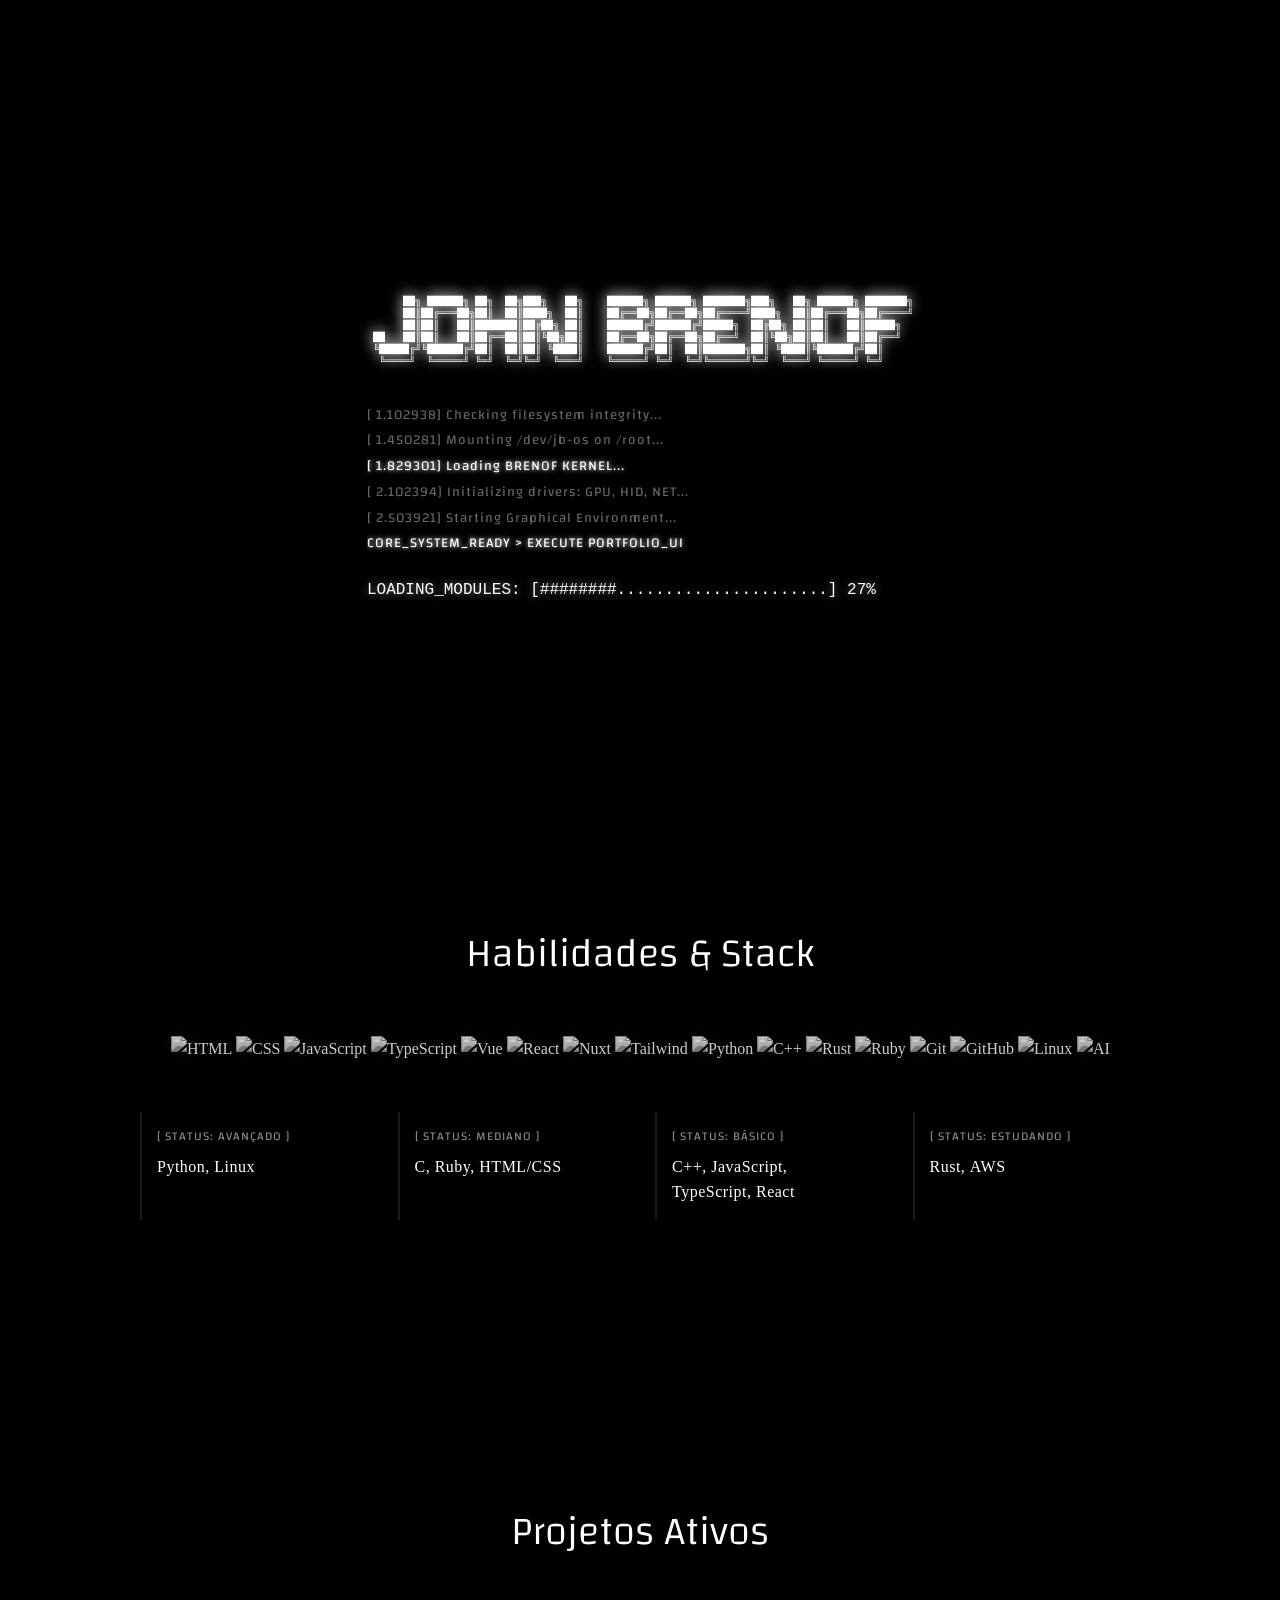
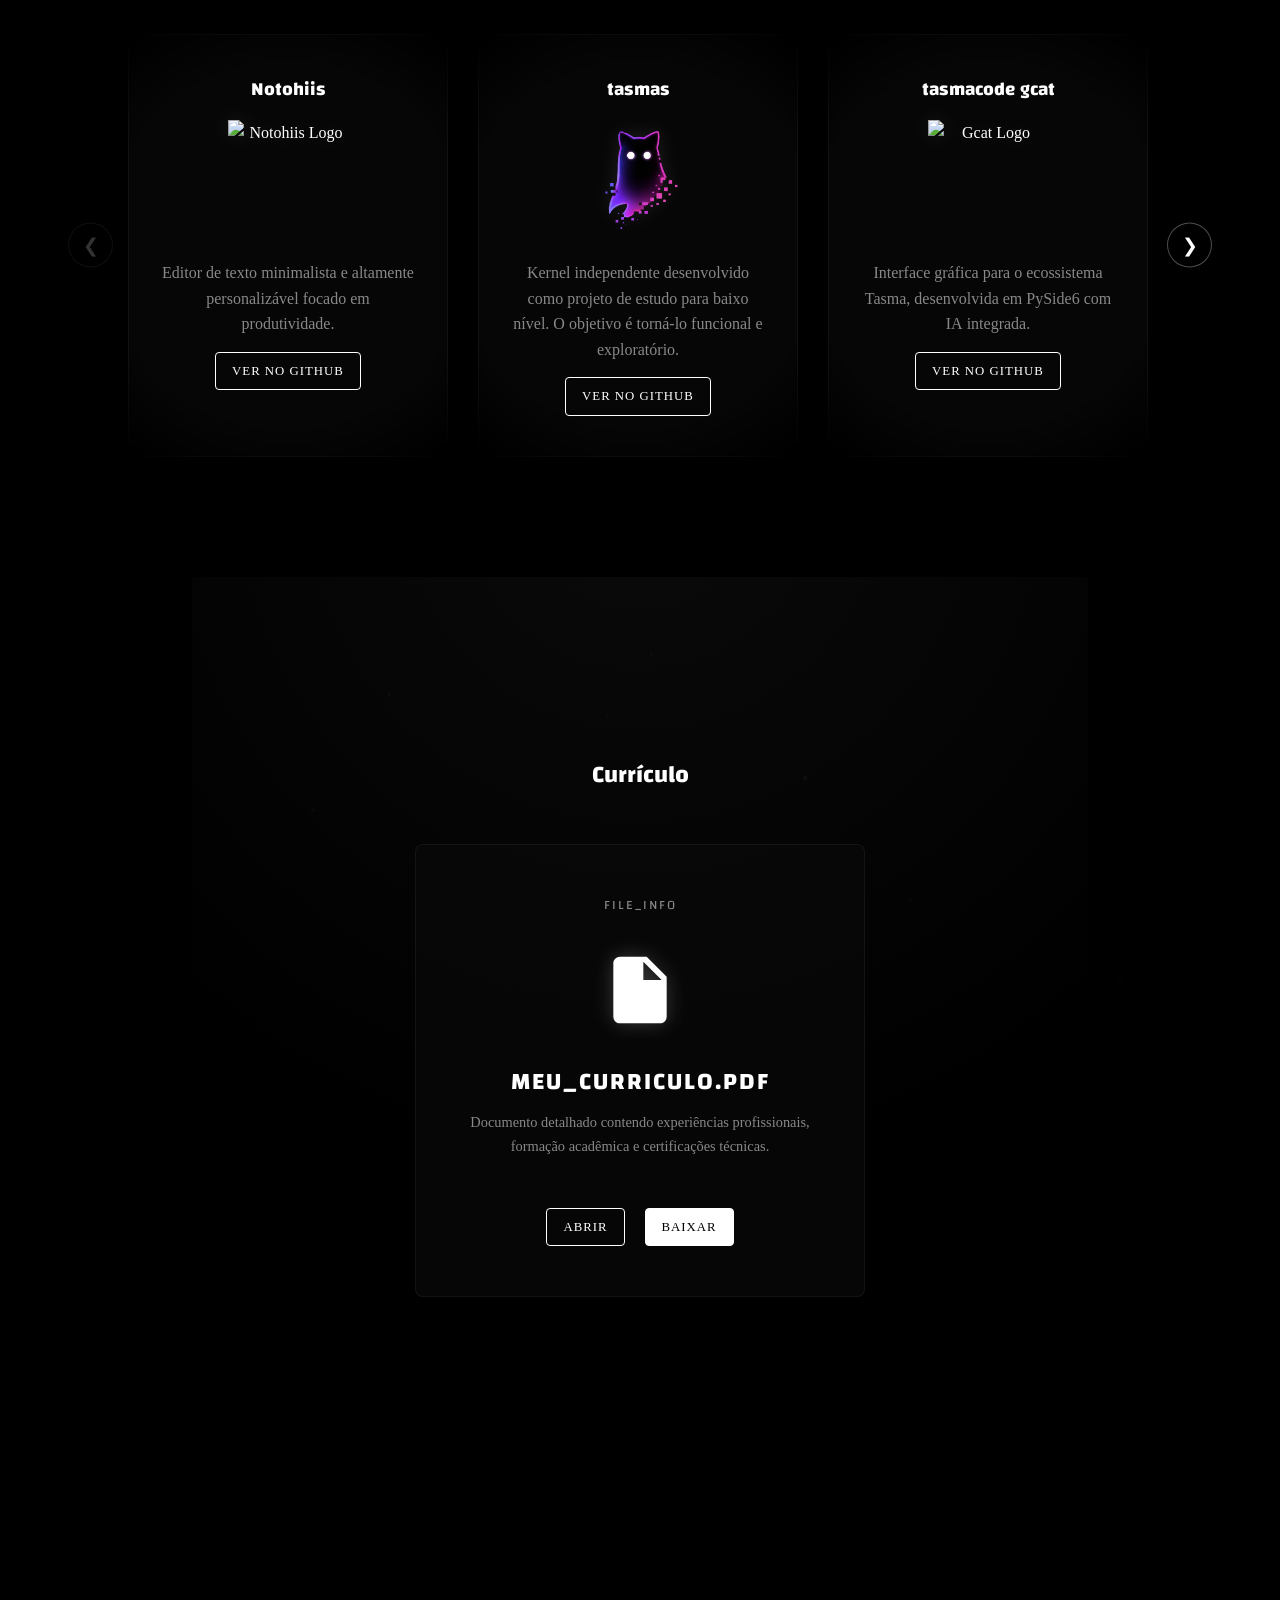
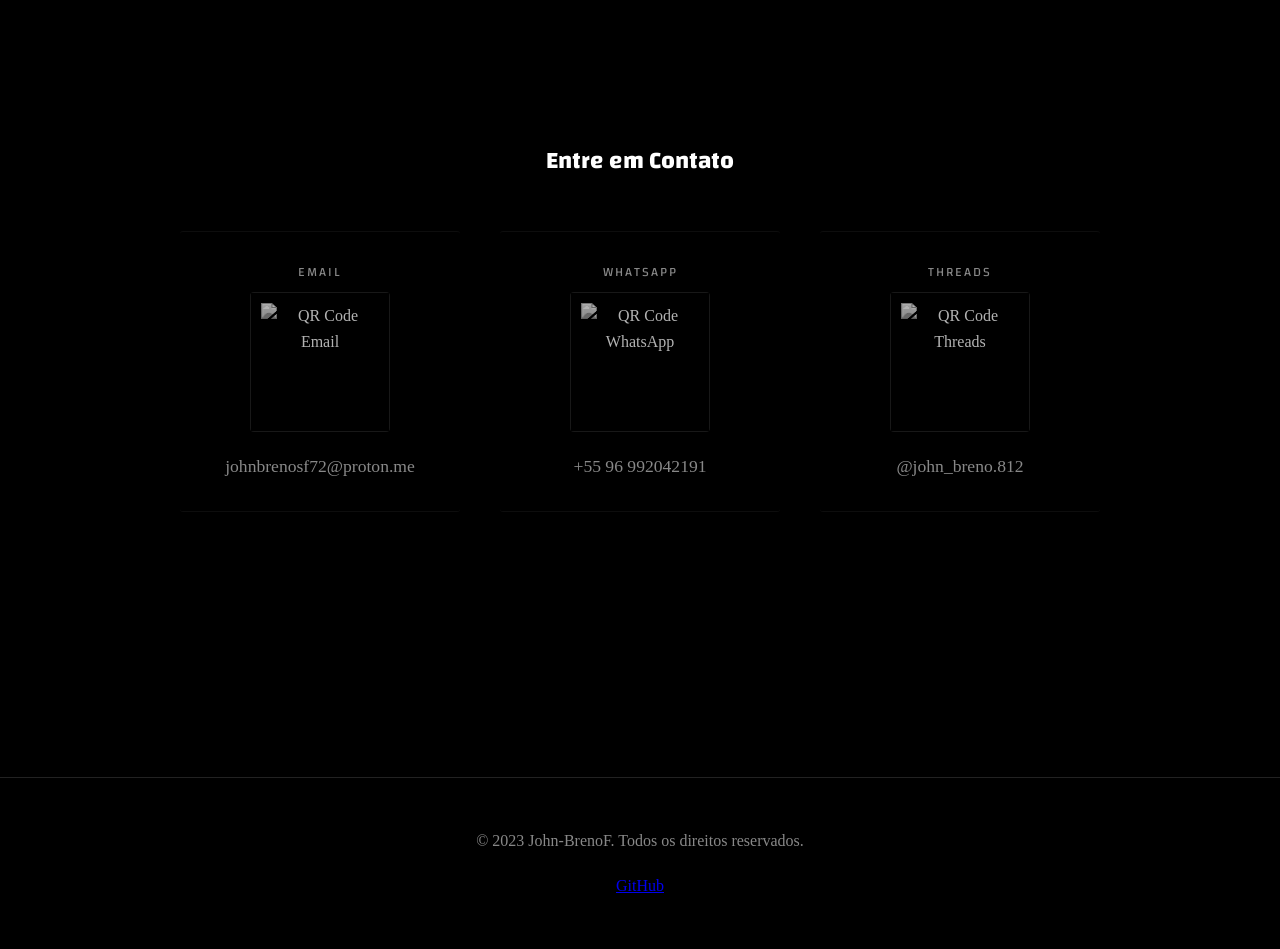
==== index.html @ 1bd3ab69 "Refactor code structure for improved readability and maintainability Co-authored-by: Copilot <copilo" ====
<!DOCTYPE html>
<html lang="pt-br">
<head>
    <meta charset="UTF-8">
    <meta name="viewport" content="width=device-width, initial-scale=1.0">
    <title>johnbrenof | portfólio</title>
    <meta name="description" content="Portfólio de John Breno Ferreira - Desenvolvedor focado em Open Source, Python e sistemas minimalistas.">
    <link href="https://fonts.googleapis.com/css2?family=Changa:wght@300;400;700&display=swap" rel="stylesheet">
    <link rel="icon" href="page/midias/icons/svg/home/1775092228971.png" type="image/png">
    <link rel="stylesheet" href="page/scr/css/style.css">
</head>
<body class="loading">

    <!-- Tela de Boot ASCII -->
    <div id="boot-loader">
        <div id="boot-content">
            <pre id="boot-ascii">
      ██╗ ██████╗ ██╗  ██╗███╗   ██╗    ██████╗ ██████╗ ███████╗███╗   ██╗ ██████╗ ███████╗
      ██║██╔═══██╗██║  ██║████╗  ██║    ██╔══██╗██╔══██╗██╔════╝████╗  ██║██╔═══██╗██╔════╝
      ██║██║   ██║███████║██╔██╗ ██║    ██████╔╝██████╔╝█████╗  ██╔██╗ ██║██║   ██║█████╗  
 ██   ██║██║   ██║██╔══██║██║╚██╗██║    ██╔══██╗██╔══██╗██╔══╝  ██║╚██╗██║██║   ██║██╔══╝  
 ╚█████╔╝╚██████╔╝██║  ██║██║ ╚████║    ██████╔╝██║  ██║███████╗██║ ╚████║╚██████╔╝██║     
  ╚════╝  ╚═════╝ ╚═╝  ╚═╝╚═╝  ╚═══╝    ╚═════╝ ╚═╝  ╚═╝╚══════╝╚═╝  ╚═══╝ ╚═════╝ ╚═╝     </pre>
            <div id="boot-terminal"></div>
            <div id="boot-progress-container" style="display: none;">
                <pre id="boot-progress"></pre>
            </div>
        </div>
    </div>

    <div id="name-prompt-overlay" style="display: none;">
        <div class="prompt-box">
            <p class="prompt-text">IDENTIFY_USER > ENTER_NAME:</p>
            <input type="text" id="user-name-input" autocomplete="off" spellcheck="false">
        </div>
    </div>

    <div id="flashlight-overlay"></div>
    <canvas id="glitch-canvas"></canvas>
    <div class="gradient-line top-line"></div>

    <nav class="top-bar">
        <div class="logo">John Breno F</div>
        <ul class="nav-links">
            <li><a href="#sobre">Sobre mim</a></li>
            <li><a href="#habilidades">Habilidades</a></li>
            <li><a href="#servicos">projetos</a></li>
            <li><a href="#curriculo">Currículo</a></li>
            <li><a href="https://github.com/Tasma-tech" target="_blank">GitHub</a></li>
            <li><a href="#contato">Contato</a></li>
            <li class="theme-switch">
                <button id="theme-toggle" class="theme-btn" title="Alternar Modo">
                    <!-- Ícone será inserido via JavaScript -->
                    <svg class="theme-svg" viewBox="0 0 24 24" fill="none" stroke="currentColor" stroke-width="2" stroke-linecap="round" stroke-linejoin="round"></svg>
                </button>
            </li>
        </ul>
    </nav>

    <main class="container">
        <section id="sobre" class="about-section">
            <div class="card-3d-container">
                <div class="card-3d" id="interactive-card">
                    <div class="card-face card-front">
                        <img src="page/midias/imgs/eu.png" alt="Minha Foto">
                    </div>
                    <div class="card-face card-back">
                        <a href="https://github.com/John-BrenoF" target="_blank" class="github-profile">
                            <img src="https://avatars.githubusercontent.com/John-BrenoF" alt="GitHub Avatar">
                            <span>John-BrenoF</span>
                            <p class="profile-bio">Desenvolvedor focado em software livre, simplicidade e soluções Open Source.</p>
                        </a>
                    </div>
                    <div class="card-glare"></div>
                </div>
            </div>
            <div class="about-content">
                <h2>Sobre mim</h2>
                <p>Apoiador do movimento de software livre, desde cedo apaixonado por tecnologia. Me lembro da primeira vez que mexi em um computador e me perguntei: <strong>"Como isso funciona?"</strong>. Movido pela busca incessante por entender como o software é construído, descobri a programação.</p>
                <p>Linhas de código e café são o que me movem. Cada necessidade que surge é uma nova oportunidade para criar uma ferramenta ou solução inovadora.</p>
                <p>Acredito que a tecnologia é a expressão máxima da habilidade humana, impulsionando nossa evolução.</p>
            </div>
        </section>
    </main>

    <section id="habilidades" class="skills-section">
        <h2 class="section-title">Habilidades & Stack</h2>
        <div class="skills-content">
            <div class="skills-stack">
    <!-- Frontend -->
    <img src="https://skillicons.dev/icons?i=html" alt="HTML">
    <img src="https://skillicons.dev/icons?i=css" alt="CSS">
    <img src="https://skillicons.dev/icons?i=js" alt="JavaScript">
    <img src="https://skillicons.dev/icons?i=ts" alt="TypeScript">
    <img src="https://skillicons.dev/icons?i=vue" alt="Vue">
    <img src="https://skillicons.dev/icons?i=react" alt="React">
    <img src="https://skillicons.dev/icons?i=nuxt" alt="Nuxt">
    <img src="https://skillicons.dev/icons?i=tailwind" alt="Tailwind">

    <!-- Backend & Systems -->
    <img src="https://skillicons.dev/icons?i=python" alt="Python">
    <img src="https://skillicons.dev/icons?i=cpp" alt="C++">
    <img src="https://skillicons.dev/icons?i=rust" alt="Rust">
    <img src="https://skillicons.dev/icons?i=ruby" alt="Ruby">

    <!-- Tools -->
    <img src="https://skillicons.dev/icons?i=git" alt="Git">
    <img src="https://skillicons.dev/icons?i=github" alt="GitHub">
    <img src="https://skillicons.dev/icons?i=linux" alt="Linux">
    <img src="https://skillicons.dev/icons?i=ai" alt="AI">
</div>

            <div class="skills-grid-levels">
                <div class="skill-category">
                    <span class="skill-label">[ STATUS: AVANÇADO ]</span>
                    <p>Python, Linux</p>
                </div>
                <div class="skill-category">
                    <span class="skill-label">[ STATUS: MEDIANO ]</span>
                    <p>C, Ruby, HTML/CSS</p>
                </div>
                <div class="skill-category">
                    <span class="skill-label">[ STATUS: BÁSICO ]</span>
                    <p>C++, JavaScript, TypeScript, React</p>
                </div>
                <div class="skill-category">
                    <span class="skill-label">[ STATUS: ESTUDANDO ]</span>
                    <p>Rust, AWS</p>
                </div>
            </div>
        </div>
    </section>

    <section id="servicos" class="services-section">
        <h2 class="section-title">Projetos Ativos</h2>
        <div class="carousel-container">
            <button class="carousel-btn prev" id="prev-btn" aria-label="Anterior">❮</button>
            <div class="services-grid" id="project-carousel">
                
                <div class="service-item">
                    <h3>Notohiis</h3>
                    <img src="https://raw.githubusercontent.com/John-BrenoF/notohiis/main/midia/icon/nth.png" alt="Notohiis Logo" class="footer-logo">
                    <p>Editor de texto minimalista e altamente personalizável focado em produtividade.</p>
                    <a href="https://github.com/John-BrenoF/notohiis.git" target="_blank" class="btn">Ver no GitHub</a>
                </div>
                 <div class="service-item">
                    <h3>tasmas</h3>
                    <img src="page/midias/icons/svg/home/1775092228971.png" alt="Tasmas Logo" class="footer-logo">
                    <p>Kernel independente desenvolvido como projeto de estudo para baixo nível. O objetivo é torná-lo funcional e exploratório.</p>
                    <a href="https://github.com/John-BrenoF/tasma.git" target="_blank" class="btn">Ver no GitHub</a>
                </div>
                <div class="service-item">
                    <h3>tasmacode gcat</h3>
                    <img src="https://raw.githubusercontent.com/John-BrenoF/tasmacode-Gcat/main/icon/JCODE.svg" alt="Gcat Logo" class="footer-logo">
                    <p>Interface gráfica para o ecossistema Tasma, desenvolvida em PySide6 com IA integrada.</p>
                    <a href="https://github.com/John-BrenoF/tasmacode-Gcat.git" target="_blank" class="btn">Ver no GitHub</a>
                </div>
                <div class="service-item">
                    <h3>estressebad</h3>
                    <img src="https://raw.githubusercontent.com/John-BrenoF/estresebad/main/Abuzittin.png" alt="Estressebad Logo" class="footer-logo">
                    <p>Um desafio experimental desenvolvido para testar os limites da paciência do usuário.</p>
                    <a href="https://github.com/John-BrenoF/estresebad.git" target="_blank" class="btn">Ver no GitHub</a>
                </div>
                <div class="service-item">
                    <h3>tasmacode -neo terminal</h3>
                    <img src="https://raw.githubusercontent.com/John-BrenoF/TASMACODE-neo/main/midia/VID-20260215-WA0163(1).gif" alt="TASMACODE-neo Logo" class="footer-logo">
                    <p>Editor de código via terminal inspirado no Vim, porém com foco em simplicidade absoluta.</p>
                    <a href="https://github.com/John-BrenoF/TASMACODE-neo.git" target="_blank" class="btn">Ver no GitHub</a>
                </div>
                <div class="service-item">
                    <h3>powedroid_py</h3>
                    <img src="https://i.pinimg.com/736x/71/bf/3f/71bf3fd25597e70dacfdfcd97f859fe7.jpg" alt="TASMACODE-neo Logo" class="footer-logo">
                    <p>Solução em Python para controle remoto de energia em dispositivos Android com botões físicos danificados.</p>
                    <a href="https://github.com/John-BrenoF/powedroid_py.git" target="_blank" class="btn">Ver no GitHub</a>
                </div>
                <div class="service-item">
                    <h3>powfeedes</h3>
                    <img src="https://i.pinimg.com/736x/c1/33/5e/c1335ebd52be5ad05d7804107e5423ff.jpg" alt="TASMACODE-neo Logo" class="footer-logo">
                    <p>Widget de gerenciamento de energia para KDE Plasma inspirado no minimalismo do Hyprland.</p>
                    <a href="https://github.com/John-BrenoF/powfeedes.git" target="_blank" class="btn">Ver no GitHub</a>
                </div>
            </div>
            <button class="carousel-btn next" id="next-btn" aria-label="Próximo">❯</button>
        </div>
    </section>

    <section id="curriculo" class="curriculum-section">
        <div class="cv-particles" id="cv-particles"></div>
        <h2 class="section-title">Currículo</h2>
        <div class="cv-container">
            <div class="cv-card">
                <span class="contact-label">FILE_INFO</span>
                <div class="cv-icon">
                    <svg viewBox="0 0 24 24" width="80" height="80" fill="currentColor">
                        <path d="M13,9V3.5L18.5,9M6,2C4.89,2 4,2.89 4,4V20C4,21.11 4.89,22 6,22H18C19.11,22 20,21.11 20,20V8L14,2H6Z" />
                    </svg>
                </div>
                <div class="cv-info">
                    <h3>MEU_CURRICULO.PDF</h3>
                    <p>Documento detalhado contendo experiências profissionais, formação acadêmica e certificações técnicas.</p>
                </div>
                <div class="cv-actions">
                    <a href="page/docs/meucurriculo.pdf" target="_blank" class="btn">Abrir</a>
                    <a href="page/docs/meucurriculo.pdf" download="Curriculo_John_Breno.pdf" class="btn highlight-btn">Baixar</a>
                </div>
            </div>
        </div>
    </section>

    <section id="contato" class="contact-section">
        <h2 class="section-title">Entre em Contato</h2>
        <div class="contact-grid">
            <div class="contact-card">
                <span class="contact-label">EMAIL</span>
                <div class="qrcode-wrapper">
                    <img src="https://api.qrserver.com/v1/create-qr-code/?size=150x150&data=mailto:johnbrenosf72@proton.me&color=ffffff&bgcolor=000" alt="QR Code Email" class="contact-qrcode">
                </div>
                <a href="mailto:johnbrenosf72@proton.me" class="contact-link">johnbrenosf72@proton.me</a>
            </div>
            <div class="contact-card">
                <span class="contact-label">WHATSAPP</span>
                <div class="qrcode-wrapper">
                    <img src="https://api.qrserver.com/v1/create-qr-code/?size=150x150&data=https://wa.me/5596992042191&color=ffffff&bgcolor=000" alt="QR Code WhatsApp" class="contact-qrcode">
                </div>
                <a href="https://wa.me/5596992042191" target="_blank" rel="noopener noreferrer" class="contact-link">+55 96 992042191</a>
            </div>
            <div class="contact-card">
                <span class="contact-label">THREADS</span>
                <div class="qrcode-wrapper">
                    <img src="https://api.qrserver.com/v1/create-qr-code/?size=150x150&data=https://www.threads.com/@john_breno.812&color=ffffff&bgcolor=000" alt="QR Code Threads" class="contact-qrcode">
                </div>
                <a href="https://www.threads.com/@john_breno.812" target="_blank" rel="noopener noreferrer" class="contact-link">@john_breno.812</a>
            </div>
        </div>
    </section>

    <!-- Adicionei rel="noopener noreferrer" ao link do WhatsApp para segurança. -->
    <!-- É uma boa prática para links que abrem em nova aba/janela. -->

    <footer class="site-footer">
        <div class="footer-content">
            
            <p>&copy; 2023 John-BrenoF. Todos os direitos reservados.</p>
            <div class="social-links">
                <a href="https://github.com/John-BrenoF/" target="_blank" title="GitHub">GitHub</a>
            </div>
        </div>
    </footer>

    <div id="notification-container"></div>

    <div class="gradient-line bottom-line"></div>

    <script src="page/scr/js/main.js"></script>
</body>
</html>
---- page/scr/css/style.css ----
/* Reset e Base */
:root {
    --primary-color: #00d4ff;
    --secondary-color: #8a2be2;
    --bg-color: #000000;
    --text-color: #ffffff;
    --text-gray: #888;
    --card-bg: rgba(10, 10, 10, 0.6);
    --card-border: rgba(255, 255, 255, 0.05);
    --flashlight-color: rgba(255, 255, 255, 0.06);
    --particle-color: rgba(255, 255, 255, 0.4);
    --glass-bg: rgba(0, 0, 0, 0.8);
    --boot-bg: #000;
    --accent-glow: rgba(0, 212, 255, 0.5);
    --card-face-overlay: radial-gradient(circle, transparent 20%, #000000 120%);
    --qr-bg: #000;
}

body.light-mode {
    --bg-color: #f8f9fa;
    --text-color: #1a1a1a;
    --text-gray: #5a5a5a;
    --card-bg: #ffffff;
    --card-border: rgba(0, 0, 0, 0.08);
    --flashlight-color: rgba(0, 212, 255, 0.1);
    --particle-color: rgba(0, 0, 0, 0.1);
    --glass-bg: rgba(230, 230, 230, 0.8);
    --accent-glow: rgba(0, 212, 255, 0.2);
    --card-face-overlay: none; /* Remove a fumaça no modo claro */
    --qr-bg: #fff;
    --primary-color: #0088cc; /* Azul mais profundo para leitura */
    --secondary-color: #6a1b9a;
}

* {
    margin: 0;
    padding: 0;
    box-sizing: border-box;
}

body {
    background-color: var(--bg-color);
    color: var(--text-color);
    line-height: 1.6;
    overflow-x: hidden;
    transition: background-color 0.5s cubic-bezier(0.4, 0, 0.2, 1), color 0.5s ease;
}

/* Efeito de flash/glitch na troca de tema */
body.theme-transitioning {
    animation: theme-glitch-flash 0.4s steps(4) forwards;
}

@keyframes theme-glitch-flash {
    0% { filter: brightness(2) contrast(1.5) hue-rotate(90deg); opacity: 0.8; }
    25% { transform: translateX(5px) skewX(5deg); filter: invert(0.2); }
    50% { transform: translateX(-5px) skewX(-5deg); filter: brightness(0.5); }
    75% { transform: scale(1.02); filter: contrast(2); }
    100% { filter: none; transform: none; opacity: 1; }
}

/* Bloqueio de scroll durante o boot */
body.loading {
    overflow: hidden;
}

/* Tela de Boot */
#boot-loader {
    position: fixed;
    inset: 0;
    background: #000;
    z-index: 20000;
    display: flex;
    flex-direction: column;
    justify-content: center;
    align-items: center;
    font-family: 'Changa', monospace;
    padding: 20px;
}

#boot-ascii {
    color: #fff;
    text-shadow: 0 0 15px #fff, 0 0 30px rgba(255,255,255,0.2);
    font-size: clamp(3px, 0.8vw, 10px);
    line-height: 1.2;
    margin-bottom: 40px;
    opacity: 0;
    transition: opacity 0.5s ease;
}

#boot-terminal {
    color: #666; /* Cinza */
    font-size: 0.85rem;
    width: 100%;
    max-width: 600px;
    height: 150px;
    overflow: hidden;
    display: flex;
    flex-direction: column;
    justify-content: flex-end;
}

.boot-line {
    margin-bottom: 4px;
    letter-spacing: 1px;
}

.boot-line.highlight {
    color: #fff;
    text-shadow: 0 0 5px #fff;
}

#boot-progress {
    color: #fff;
    font-family: monospace;
    font-size: 1rem;
    margin-top: 20px;
    text-shadow: 0 0 10px rgba(255, 255, 255, 0.5);
}

/* Name Prompt Styles */
#name-prompt-overlay {
    position: fixed;
    inset: 0;
    background: #000;
    z-index: 21000;
    display: flex;
    justify-content: center;
    align-items: center;
    font-family: 'Changa', sans-serif;
}

.prompt-box {
    text-align: center;
}

.prompt-text {
    color: #666;
    font-size: 0.9rem;
    letter-spacing: 2px;
    margin-bottom: 20px;
}

#user-name-input {
    background: transparent;
    border: none;
    border-bottom: 1px solid #333;
    color: #fff;
    font-size: 2rem;
    text-align: center;
    outline: none;
    transition: border-color 0.3s, text-shadow 0.3s;
    font-family: 'Changa', sans-serif;
}

#user-name-input:focus {
    border-bottom-color: #fff;
    text-shadow: 0 0 15px rgba(255, 255, 255, 0.5);
}

/* Sistema de Notificação */
#notification-container {
    position: fixed;
    top: 30px;
    right: 30px;
    z-index: 30000;
    display: flex;
    flex-direction: column;
    align-items: flex-end;
    gap: 15px;
    pointer-events: none;
}

.notification {
    background: rgba(15, 15, 15, 0.9);
    border-left: 2px solid #fff;
    color: #fff;
    padding: 15px 25px;
    font-family: 'Changa', sans-serif;
    font-size: 0.85rem;
    letter-spacing: 2px;
    text-transform: uppercase;
    box-shadow: 0 0 20px rgba(255, 255, 255, 0.05);
    transform: translateX(150%);
    transition: transform 0.6s cubic-bezier(0.23, 1, 0.32, 1);
    pointer-events: auto;
    min-width: 250px;
    backdrop-filter: blur(10px);
    user-select: none;
    cursor: grab;
}

.notification.show {
    transform: translateX(0);
    border-color: #fff;
    text-shadow: 0 0 8px #fff;
}

.notification.dragging {
    transition: none;
    cursor: grabbing;
    opacity: 0.8;
}

.notif-progress {
    position: absolute;
    bottom: 0;
    left: 0;
    height: 2px;
    background: var(--primary-color);
    width: 100%;
    transform-origin: left;
}

.notif-accent {
    color: #666;
    margin-right: 10px;
}

/* Scanlines sutis por cima de tudo */
body::before {
    content: "";
    position: fixed;
    top: 0;
    left: 0;
    width: 100vw;
    height: 100vh;
    background: linear-gradient(rgba(18, 16, 16, 0) 50%, rgba(0, 0, 0, 0.1) 50%);
    background-size: 100% 4px;
    z-index: 9999;
    pointer-events: none;
}

/* Canvas de Glitch */
#glitch-canvas {
    position: fixed;
    top: 0;
    left: 0;
    width: 100%;
    height: 100%;
    z-index: -1;
    pointer-events: none;
    opacity: 0.2; 
}

body.light-mode #glitch-canvas {
    opacity: 0.05;
}

/* Lanterna de Exploração */
#flashlight-overlay {
    position: fixed;
    top: 0;
    left: 0;
    width: 100vw;
    height: 100vh;
    pointer-events: none;
    z-index: 9998; /* Logo abaixo das scanlines */
    background: radial-gradient(
        circle 250px at var(--mouse-x, -100%) var(--mouse-y, -100%),
        var(--flashlight-color) 0%,
        transparent 40%,
        transparent 80%
    );
}

/* Efeito de Tremida no Body */
.shake-effect {
    animation: glitch-shake 0.15s linear both; /* Tremida única e rápida */
}

@keyframes glitch-shake {
    0% { transform: translate(0); }
    25% { transform: translate(-4px, 0); }
    50% { transform: translate(4px, 0); }
    75% { transform: translate(-2px, 0); }
    100% { transform: translate(0); }
}

/* Linhas de Degradê Fixas */
.gradient-line {
    position: fixed;
    left: 0;
    width: 100%;
    height: 3px;
    z-index: 1000;
}

/* Tipografia para Títulos */
h1, h2, h3, .logo {
    font-family: 'Changa', sans-serif;
}

.top-line {
    top: 0;
    background: linear-gradient(90deg, #ffffff, var(--primary-color));
}

.bottom-line {
    bottom: 0;
    background: linear-gradient(90deg, var(--secondary-color), #4b0082);
}

/* Top Bar */
.top-bar {
    display: flex;
    justify-content: space-between;
    align-items: center;
    padding: 30px 10%;
    background: var(--glass-bg);
    backdrop-filter: blur(10px);
}

.logo {
    font-size: 1.2rem;
    font-weight: 700;
    letter-spacing: 2px;
    text-transform: uppercase;
    color: var(--text-color);
    transition: 0.3s;
    cursor: pointer;
}

body.light-mode .logo {
    font-weight: 800;
    color: #000;
    text-shadow: 0 0 20px var(--accent-glow);
}

.logo:hover {
    text-shadow: 0 0 15px var(--primary-color);
}

.nav-links {
    display: flex;
    list-style: none;
    gap: 30px;
}

.nav-links a {
    text-decoration: none;
    color: var(--text-gray);
    font-size: 0.9rem;
    transition: 0.3s;
}

.nav-links a:hover {
    color: #fff;
    text-shadow: 0 0 10px rgba(255,255,255,0.5);
}

/* Botão de Tema */
.theme-btn {
    background: transparent;
    border: none;
    color: var(--text-color);
    cursor: pointer;
    padding: 10px;
    transition: 0.3s cubic-bezier(0.4, 0, 0.2, 1);
    display: flex;
    align-items: center;
    justify-content: center;
    width: 42px;
    height: 42px;
}

.theme-btn:hover { border-color: var(--primary-color); }

.theme-svg {
    width: 22px;
    height: 22px;
    stroke-width: 1.5px; /* Traço mais fino e minimalista */
}

/* Seção Sobre (Texto à Direita) */
.container {
    padding: 100px 10%;
    min-height: 80vh;
    display: flex;
    align-items: center;
}

.about-section {
    display: grid;
    grid-template-columns: 1fr 1fr; /* Divide a tela ao meio */
    width: 100%;
    align-items: center;
}

.about-image {
    width: 100%;
    max-width: 450px;
    filter: drop-shadow(0 0 25px rgba(0, 212, 255, 0.2));
    animation: floatImage 6s ease-in-out infinite;
}

@keyframes floatImage {
    0%, 100% { transform: translateY(0) rotate(0deg); filter: drop-shadow(0 0 20px rgba(0, 212, 255, 0.2)); }
    50% { transform: translateY(-20px) rotate(2deg); filter: drop-shadow(0 0 40px rgba(138, 43, 226, 0.4)); }
}

/* Cartão 3D Interativo */
.card-3d-container {
    perspective: 1500px;
    width: 100%;
    max-width: 400px;
    height: 500px;
    margin: 0 auto;
    cursor: pointer;
}

.card-3d {
    position: relative;
    width: 100%;
    height: 100%;
    transform-style: preserve-3d;
    transition: transform 0.6s cubic-bezier(0.23, 1, 0.32, 1);
    border-radius: 20px;
}

.card-3d.flipped {
    transform: rotateY(180deg);
}

.card-face {
    position: absolute;
    width: 100%;
    height: 100%;
    backface-visibility: hidden;
    border-radius: 20px;
    overflow: hidden;
    display: flex;
    align-items: center;
    justify-content: center;
    border: 1px solid var(--card-border);
    background: var(--card-bg);
    transform-style: preserve-3d; /* Permite parallax interno */
    box-shadow: 0 15px 35px rgba(0,0,0,0.2);
}

body.light-mode .card-face {
    box-shadow: 0 10px 30px rgba(0,0,0,0.08);
}

.card-face::after {
    content: '';
    position: absolute;
    inset: 0;
    background: var(--card-face-overlay);
    pointer-events: none;
    z-index: 2;
    transition: background 0.5s ease;
}

.card-front img {
    width: 100%;
    height: 100%;
    object-fit: cover;
}

.card-back {
    transform: rotateY(180deg);
    background: var(--card-bg);
    flex-direction: column;
    transform-style: preserve-3d;
}

.github-profile {
    text-decoration: none;
    text-align: center;
    color: #fff;
    display: flex;
    flex-direction: column;
    align-items: center;
    gap: 20px;
    transform-style: preserve-3d;
}

.github-profile img {
    width: 150px;
    height: 150px;
    border-radius: 50%;
    transform: translateZ(60px); /* Efeito de profundidade na foto */
}

.github-profile span {
    font-family: 'Changa', sans-serif;
    font-size: 1.5rem;
    letter-spacing: 1px;
    transform: translateZ(40px);
    color: var(--text-color);
    text-shadow: none;
}

body.light-mode .github-profile span {
    color: #000;
    font-weight: 700;
}

.profile-stats-mini {
    display: flex;
    gap: 15px;
    margin-top: 15px;
    transform: translateZ(30px);
    font-family: 'Changa', monospace;
}

.profile-stats-mini span {
    font-size: 0.8rem !important;
    color: rgba(255, 255, 255, 0.5);
}

.profile-bio {
    font-size: 0.9rem;
    color: var(--text-gray);
    max-width: 80%;
    margin-top: 10px;
    transform: translateZ(30px); /* Efeito de profundidade na bio */
}

.card-glare {
    position: absolute;
    top: 0; left: 0; width: 100%; height: 100%;
    z-index: 10;
    background: radial-gradient(circle at var(--x, 50%) var(--y, 50%), rgba(255,255,255,0.15) 0%, transparent 60%);
    pointer-events: none;
    border-radius: 20px;
}

.about-content {
    padding-left: 50px;
    border-left: 1px solid #222; /* Linha sutil de separação */
}

.about-content h2 {
    font-size: 2.5rem;
    margin-bottom: 20px;
    font-weight: 300;
    background: linear-gradient(to right, var(--text-color), var(--text-gray));
    -webkit-background-clip: text;
    -webkit-text-fill-color: transparent;
}

/* Seção de Habilidades */
.skills-section {
    padding: 100px 10%;
    background: transparent;
    text-align: center;
}

.skills-content {
    display: flex;
    flex-direction: column;
    gap: 50px;
    align-items: center;
    margin-bottom: 80px;
}

.skills-stack img {
    max-width: 100%;
    display: inline-block;
    filter: grayscale(1) brightness(0.8) drop-shadow(0 0 10px rgba(255, 255, 255, 0.05));
    transition: transform 0.6s cubic-bezier(0.1, 0.8, 0.2, 1), opacity 0.8s ease, filter 0.4s;
    opacity: 0;
    transform: translateY(30px);
    position: relative;
    will-change: transform, filter;
}

/* Skill icons ganham cor no tema claro */
body.light-mode .skills-stack img {
    filter: grayscale(0.4) brightness(1);
}

.skills-stack img.visible {
    opacity: 1;
    transform: translateY(0);
}

.skills-stack img:hover {
    filter: grayscale(0) brightness(1.1) drop-shadow(0 15px 15px var(--accent-glow));
    transform: translateY(-25px) scale(1.25) rotate(var(--tilt, 0deg)) !important;
    z-index: 10;
    transition: transform 0.1s ease-out, filter 0.3s !important;
    transition-delay: 0s !important;
}

.skills-grid-levels {
    display: grid;
    grid-template-columns: repeat(auto-fit, minmax(220px, 1fr));
    gap: 30px;
    width: 100%;
    max-width: 1000px;
}

.skill-category {
    padding: 15px;
    background: transparent;
    border-left: 2px solid rgba(255, 255, 255, 0.1);
    text-align: left;
    transition: border-color 0.3s;
}

.skill-label {
    font-family: 'Changa', monospace;
    font-size: 0.75rem;
    color: var(--text-gray);
    display: block;
    margin-bottom: 8px;
    letter-spacing: 1px;
}

.skill-category p {
    color: var(--text-color);
    font-size: 1rem;
    font-weight: 400;
    letter-spacing: 0.5px;
}

.skill-category:hover {
    border-left-color: var(--primary-color);
    background: linear-gradient(90deg, var(--card-border) 0%, transparent 100%);
}

.stats-img {
    max-width: 100%;
    margin-top: 15px;
    opacity: 0.7;
    transition: 0.3s;
}

.stats-img:hover {
    opacity: 1;
}

.stats-img.graph {
    filter: brightness(1.2);
}

.about-content h2::after {
    content: '|';
    margin-left: 5px;
    color: var(--primary-color);
    animation: blink 1s infinite;
}

.about-content p {
    color: var(--text-gray);
    margin-bottom: 20px;
    font-size: 1.1rem;
    max-width: 500px;
}

.about-content strong, .skill-category h3 {
    color: var(--text-color);
}

/* Seção de Serviços */
.services-section {
    position: relative;
    padding: 100px 10%;
    text-align: center;
    background: transparent;
    overflow: hidden;
}

.services-section::before {
    content: "";
    position: absolute;
    top: 0;
    left: 0;
    width: 100%;
    height: 100%;
    background-image: url('../../midias/imgs/toque.jpg');
    background-size: cover;
    background-position: center;
    background-attachment: fixed; /* Efeito Parallax */
    opacity: 0.35; /* Opacidade controlada para não ofuscar os cards */
    z-index: 0;
    pointer-events: none;
    /* Máscara para suavizar a entrada e saída da imagem no fundo preto */
    -webkit-mask-image: linear-gradient(to bottom, transparent, black 15%, black 85%, transparent);
    mask-image: linear-gradient(to bottom, transparent, black 15%, black 85%, transparent);
}

body.light-mode .services-section::before {
    filter: invert(1);
    opacity: 0.12; /* Opacidade reduzida para não brigar com o conteúdo claro */
}

.services-section > * {
    position: relative;
    z-index: 1;
}

.skills-section h2, .services-section h2 {
    font-size: 2.5rem;
    margin-bottom: 50px;
    font-weight: 300;
}

.services-grid {
    display: flex;
    overflow-x: auto;
    scroll-behavior: smooth;
    gap: 30px;
    padding: 20px 0;
    scrollbar-width: none; /* Firefox */
}

.services-grid::-webkit-scrollbar {
    display: none; /* Chrome, Safari, Opera */
}

.carousel-container {
    position: relative;
    width: 100%;
    display: flex;
    align-items: center;
}

.carousel-btn {
    position: absolute;
    top: 50%;
    transform: translateY(-50%);
    background: rgba(0, 0, 0, 0.9);
    border: 1px solid rgba(255, 255, 255, 0.3);
    color: #ffffff;
    width: 45px;
    height: 45px;
    border-radius: 50%;
    cursor: pointer;
    z-index: 10;
    display: flex;
    align-items: center;
    justify-content: center;
    font-size: 1.2rem;
    transition: 0.3s;
    opacity: 1;
}

.carousel-btn.disabled {
    opacity: 0.2;
    cursor: default;
    pointer-events: none;
}

.carousel-btn:hover {
    background: #ffffff;
    color: #000;
    box-shadow: 0 0 15px #ffffff;
}

.carousel-btn.prev {
    left: -60px;
}

.carousel-btn.next {
    right: -60px;
}

.service-item {
    flex: 0 0 320px;
    padding: 40px 30px;
    background: var(--card-bg);
    backdrop-filter: blur(8px);
    border: 1px solid var(--card-border);
    transition: all 0.5s ease-in-out, border-color 0.3s, box-shadow 0.3s;
    display: flex;
    flex-direction: column;
    align-items: center;
    opacity: 0.3; /* Base mais apagada */
    transform: translateY(30px);
    border-radius: 12px;
    position: relative;
    /* Efeito de desfoque progressivo (feathering) nas bordas */
    -webkit-mask-image: radial-gradient(circle, black 70%, transparent 100%);
    mask-image: radial-gradient(circle, black 70%, transparent 100%);
    filter: blur(6px); /* Efeito de fora de foco */
}

body.light-mode .service-item {
    opacity: 0.7; /* Aumentado o destaque dos cards inativos */
    filter: blur(2px); 
    border-color: rgba(0, 0, 0, 0.15);
}

body.light-mode .service-item:hover,
body.light-mode .service-item.focused {
    opacity: 1 !important;
    filter: blur(0) !important;
    box-shadow: 0 10px 30px rgba(0,0,0,0.1);
}

/* Camada de Scanline exclusiva para o hover da imagem */
.service-item::before {
    content: '';
    position: absolute;
    top: 40px; /* Alinhado com o padding interno */
    width: 120px;
    height: 120px;
    background: repeating-linear-gradient(transparent 0%, transparent 50%, var(--card-border) 50%, var(--card-border) 100%);
    background-size: 100% 4px;
    z-index: 5;
    pointer-events: none;
    opacity: 0;
    transition: opacity 0.3s;
    border-radius: 4px;
}

.service-item.visible {
    transform: translateY(0);
}

/* Nova Seção de Contato */
.contact-section {
    position: relative;
    min-height: 100vh;
    padding: 60px 10%;
    display: flex;
    flex-direction: column;
    justify-content: center;
    text-align: center;
    background: transparent;
    perspective: 1000px;
    overflow: hidden;
}

.contact-grid {
    display: flex;
    justify-content: center;
    gap: 40px;
    flex-wrap: wrap;
    margin-top: 50px;
}

.contact-card {
    background: rgba(15, 15, 15, 0);
    padding: 30px;
    border-bottom: 0.8px solid var(--card-border);
    border-top: 0.8px solid var(--card-border);
    border-radius: 3px;
    min-width: 280px;
    transition: transform 0.5s cubic-bezier(0.1, 0.7, 0.1, 1), border-color 0.4s, background 0.4s, box-shadow 0.4s;
    position: relative;
    overflow: hidden;
    display: flex;
    flex-direction: column;
    align-items: center;
    transform-style: preserve-3d;
    will-change: transform;
}

.qrcode-wrapper {
    position: relative;
    margin-bottom: 20px;
    display: flex;
    justify-content: center;
    align-items: center;
    transform: translateZ(25px);
    overflow: hidden;
    border-radius: 4px;
}

.qrcode-wrapper::after {
    content: '';
    position: absolute;
    left: 0;
    top: -100%;
    width: 100%;
    height: 2px;
    background: #ffffff;
    box-shadow: 0 0 15px #ffffff, 0 0 30px #ffffff;
    opacity: 0;
    z-index: 10;
    pointer-events: none;
}

.contact-card:hover .qrcode-wrapper::after {
    opacity: 0.8;
    animation: scan-line-qr 2.5s linear infinite;
}

.contact-qrcode {
    width: 140px;
    height: 140px;
    border: 1px solid #222;
    padding: 10px;
    transition: 0.3s ease;
    filter: grayscale(1) brightness(0.7);
}

.contact-card:hover {
    /*border-color: #ffffff;  Branco Neon */
     border-bottom: 1px solid #575757; /* Cinza escuro */
    border-top: 1px solid #575757; /* Cinza escuro */
    border-right: 1px solid #575757; /* Cinza escuro */
    border-left: 1px solid #575757; /* Cinza escuro */

    background: var(--bg-color);
    box-shadow: 0 0 40px rgba(255, 255, 255, 0.05);
    transition: transform 0.1s ease-out, border-color 0.4s, background 0.4s, box-shadow 0.4s !important;
    transition-delay: 0s !important;
}

.contact-card:hover .contact-qrcode {
    box-shadow: 0 0 20px rgba(255, 255, 255, 0.2);
    border-color: #ffffff;
    filter: grayscale(0) brightness(1);
}

.contact-label {
    display: block;
    font-family: 'Changa', sans-serif;
    font-size: 0.8rem;
    color: var(--text-gray);
    margin-bottom: 10px;
    letter-spacing: 2px;
    transform: translateZ(15px);
}

.contact-link {
    color: var(--text-gray);
    text-decoration: none;
    font-size: 1.1rem;
    transition: 0.3s;
    transform: translateZ(20px);
}

.contact-card:hover .contact-label {
    color: #ffffff;
    text-shadow: 0 0 8px rgba(255, 255, 255, 0.8);
}

.contact-card:hover .contact-link {
    color: #ffffff;
    text-shadow: 0 0 10px #ffffff;
}

@keyframes scan-line-qr {
    0% { top: -10%; }
    100% { top: 110%; }
}

/* Estado de Foco (cards centrais) */
.service-item.focused {
    opacity: 1;
    filter: blur(0);
}

.service-item:hover {
    transform: translateY(-10px);
    border-color: var(--primary-color);
    background: var(--card-bg);
    box-shadow: 0 0 25px var(--accent-glow);
    opacity: 1 !important;
    filter: blur(0) !important;
    z-index: 10;
}

.service-item:hover::before {
    opacity: 1;
    animation: scanline-move 2s linear infinite;
}

.service-icon {
    width: 32px;
    height: 32px;
    margin-bottom: 15px;
    fill: #00d4ff;
    opacity: 0.8;
}

.service-item h3 {
    margin-bottom: 15px;
    color: var(--text-color);
}

/* Ajuste de texto para cards de projeto */
.service-item p {
    color: var(--text-gray);
}

/* Ajuste para imagens dos projetos */
.footer-logo {
    width: 120px;
    height: 120px;
    object-fit: contain; /* Garante que a imagem caiba sem distorcer */
    margin-bottom: 20px;
    filter: drop-shadow(0 0 10px rgba(255, 255, 255, 0.1));
    transition: transform 0.3s ease;
}

.service-item:hover .footer-logo {
    animation: img-distortion 0.4s steps(2) infinite;
    filter: brightness(1.2) contrast(1.1) drop-shadow(0 0 15px rgba(255, 255, 255, 0.3));
}

@keyframes img-distortion {
    0% { clip-path: inset(10% 0 40% 0); transform: translate(-2px, 2px); }
    25% { clip-path: inset(30% 0 10% 0); transform: translate(2px, -2px); }
    50% { clip-path: inset(50% 0 20% 0); transform: translate(-1px, 3px); }
    75% { clip-path: inset(20% 0 50% 0); transform: translate(3px, -1px); }
    100% { clip-path: inset(0); transform: translate(0); }
}

@keyframes scanline-move {
    0% { background-position: 0 0; }
    100% { background-position: 0 100%; }
}

.btn {
    display: inline-block;
    padding: 8px 16px;
    margin-top: 15px;
    border: 1px solid var(--text-color);
    color: var(--text-color);
    text-decoration: none;
    font-size: 0.8rem;
    text-transform: uppercase;
    letter-spacing: 1px;
    transition: 0.3s;
    border-radius: 4px;
}

/* Seção de Currículo */
.curriculum-section {
    position: relative;
    min-height: 100vh;
    padding: 60px 10%;
    display: flex;
    flex-direction: column;
    justify-content: center;
    text-align: center;
    background: transparent;
    overflow: hidden;
}

.curriculum-section::before {
    content: "";
    position: absolute;
    top: 0;
    left: 50%;
    transform: translateX(-50%);
    width: 70%;
    height: 100%;
    background: radial-gradient(circle at 50% -10%, rgba(255, 255, 255, 0.15) 0%, transparent 65%);
    opacity: var(--cv-light-opacity, 0);
    pointer-events: none;
    z-index: 1;
}

/* Efeito de Poeira/Partículas */
.cv-particles {
    position: absolute;
    top: 0;
    left: 0;
    width: 100%;
    height: 100%;
    pointer-events: none;
    z-index: 1;
    opacity: var(--cv-light-opacity, 0);
    transition: opacity 0.3s ease, transform 0.3s ease-out;
    /* Máscara para que as partículas apareçam mais onde a luz bate */
    -webkit-mask-image: radial-gradient(circle at 50% -10%, black 0%, transparent 70%);
    mask-image: radial-gradient(circle at 50% -10%, black 0%, transparent 70%);
    backface-visibility: hidden;
    transform: translateZ(0);
}

.particle {
    position: absolute;
    background: var(--particle-color);
    border-radius: 50%;
    pointer-events: none;
    filter: blur(1px);
    will-change: transform;
}

@keyframes float-dust {
    0% { transform: translate(0, 0); opacity: 0; }
    20% { opacity: 0.8; }
    80% { opacity: 0.8; }
    100% { 
        transform: translate(var(--move-x), var(--move-y)); 
        opacity: 0; 
    }
}

.curriculum-section .section-title {
    position: relative;
    z-index: 2;
}

.cv-container {
    display: flex;
    justify-content: center;
    margin-top: 50px;
    position: relative;
    z-index: 2;
}

.cv-card {
    background: var(--card-bg);
    padding: 50px;
    border: 1px solid var(--card-border);
    border-radius: 8px;
    max-width: 450px;
    width: 100%;
    display: flex;
    flex-direction: column;
    align-items: center;
    gap: 25px;
    transition: transform 0.5s cubic-bezier(0.1, 0.7, 0.1, 1), opacity 0.8s ease, border-color 0.4s, background 0.4s, box-shadow 0.4s;
    transform-style: preserve-3d;
    opacity: 0;
    transform: translateY(30px);
    will-change: transform;
}

.cv-card.visible {
    opacity: 1;
    transform: translateY(0);
}

.cv-card:hover {
    border-color: var(--primary-color);
    background: var(--card-bg);
    box-shadow: 0 0 40px var(--accent-glow);
    transition: transform 0.1s ease-out, border-color 0.4s, background 0.4s, box-shadow 0.4s !important;
    transition-delay: 0s !important;
}

.cv-icon {
    transform: translateZ(30px);
    filter: drop-shadow(0 0 10px rgba(255, 255, 255, 0.2));
}

.cv-info h3 {
    font-size: 1.5rem;
    margin-bottom: 10px;
    letter-spacing: 2px;
    transform: translateZ(20px);
}

.cv-info p {
    color: var(--text-gray);
    font-size: 0.9rem;
    transform: translateZ(15px);
}

.cv-actions {
    display: flex;
    gap: 20px;
    margin-top: 10px;
    transform: translateZ(25px);
}

.highlight-btn {
    background: #fff;
    color: #000 !important;
    border-color: #fff !important;
}

.btn:hover {
    background: #ffffff;
    color: #000;
    box-shadow: 0 0 15px #ffffff;
}

.glow-word {
    transition: color 0.3s, text-shadow 0.3s;
    display: inline-block;
    position: relative;
}

.glow-word:hover {
    color: var(--primary-color) !important;
    text-shadow: 0 0 10px var(--accent-glow);
    cursor: default;
}

/* Efeito de Glitch nas Palavras */
.word-glitch-active {
    color: var(--primary-color) !important;
    text-shadow: 2px 0 #ff007f, -2px 0 #8a2be2, 0 0 8px #fff;
    animation: word-glitch-steps 0.2s steps(2) infinite;
}

@keyframes word-glitch-steps {
    0% { transform: translate(2px, -1px) skew(5deg); }
    50% { transform: translate(-2px, 1px) skew(-5deg); }
    100% { transform: translate(0); }
}

@keyframes blink { 50% { opacity: 0; } }

/* Footer */
.site-footer {
    padding: 50px 10%;
    border-top: 1px solid #222;
    text-align: center;
    color: var(--text-gray);
}

.social-links {
    margin-top: 20px;
    display: flex;
    justify-content: center;
    gap: 20px;
}

/* Mobile */
@media (max-width: 768px) {
    .about-section {
        grid-template-columns: 1fr;
    }
    .about-empty { display: none; }
    .about-content { padding-left: 0; border-left: none; }
    .top-bar { flex-direction: column; gap: 20px; }
    .carousel-btn { display: none; }
    .service-item { flex: 0 0 280px; }
}

/* Telas Médias (Tablets e Laptops pequenos) */
@media (min-width: 769px) and (max-width: 1150px) {
    .contact-card {
        flex: 0 1 calc(50% - 20px); /* Ocupa metade da largura menos metade do gap */
    }
}
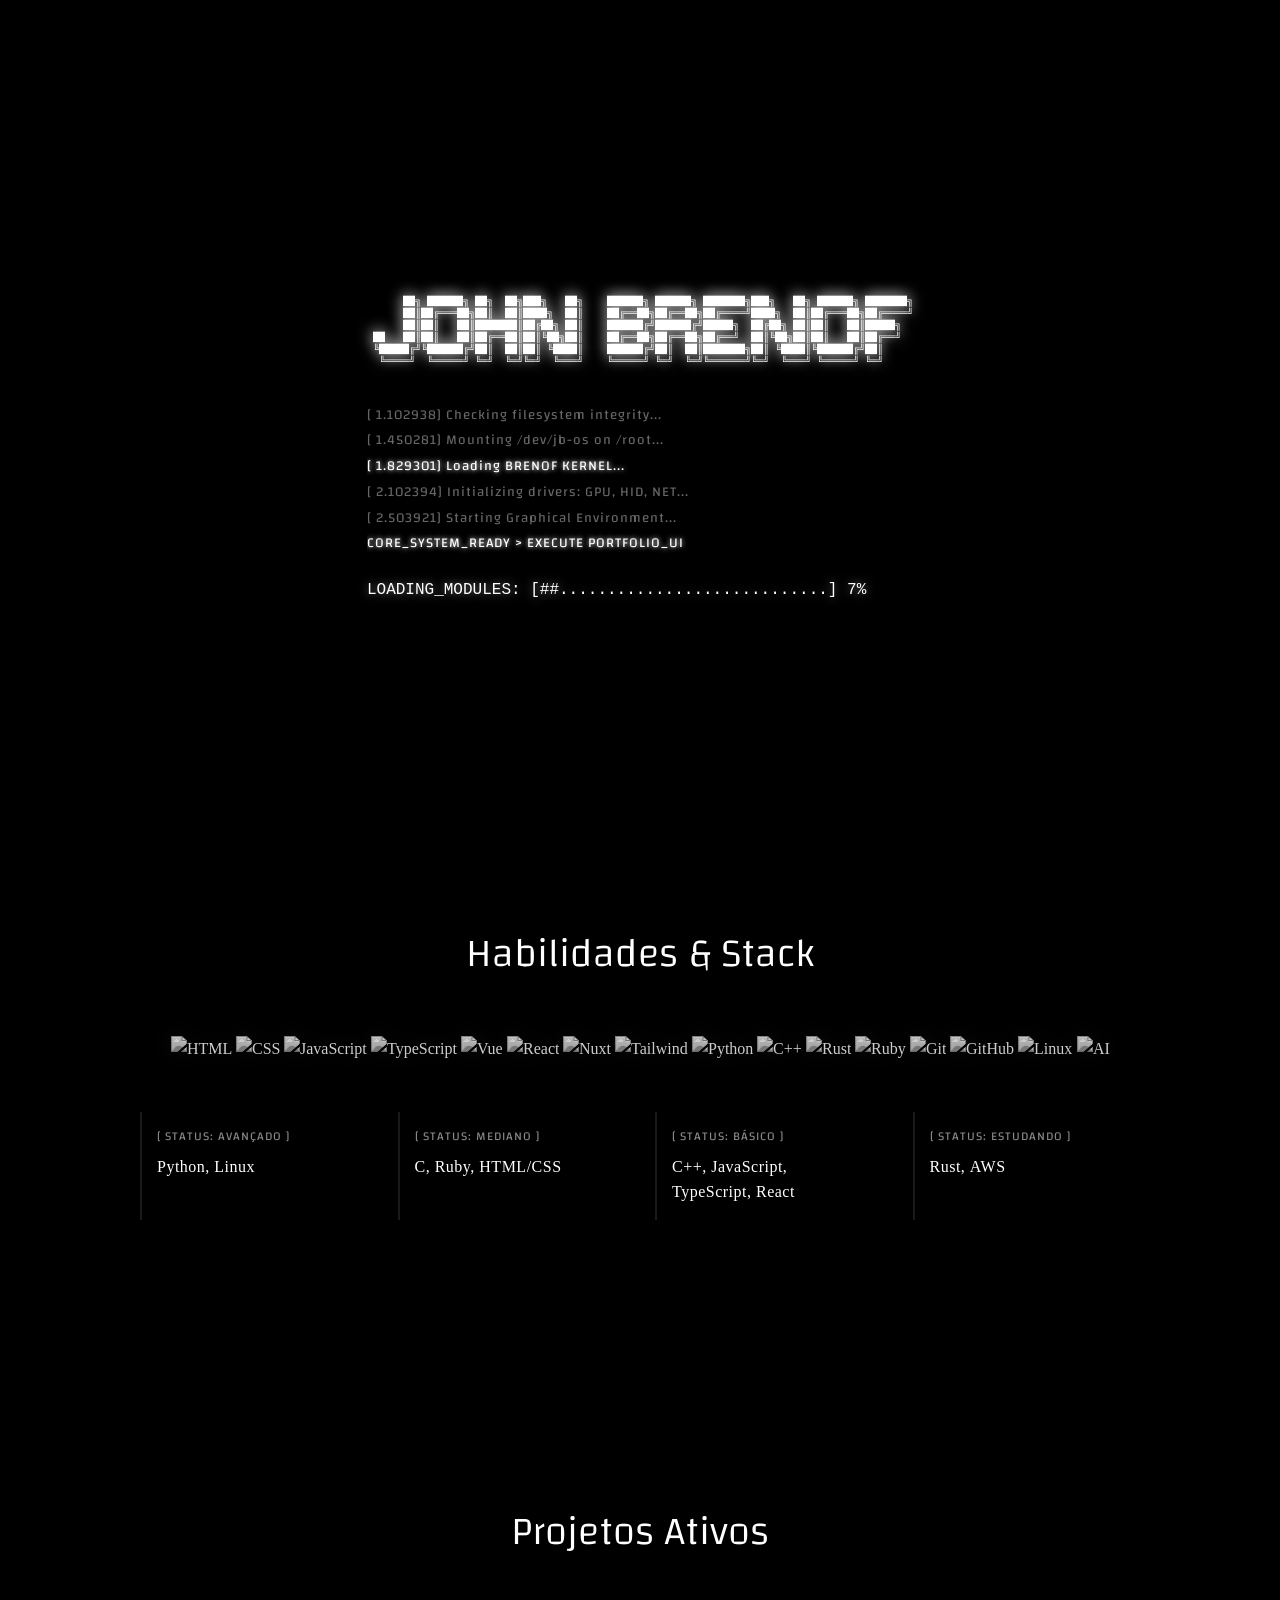
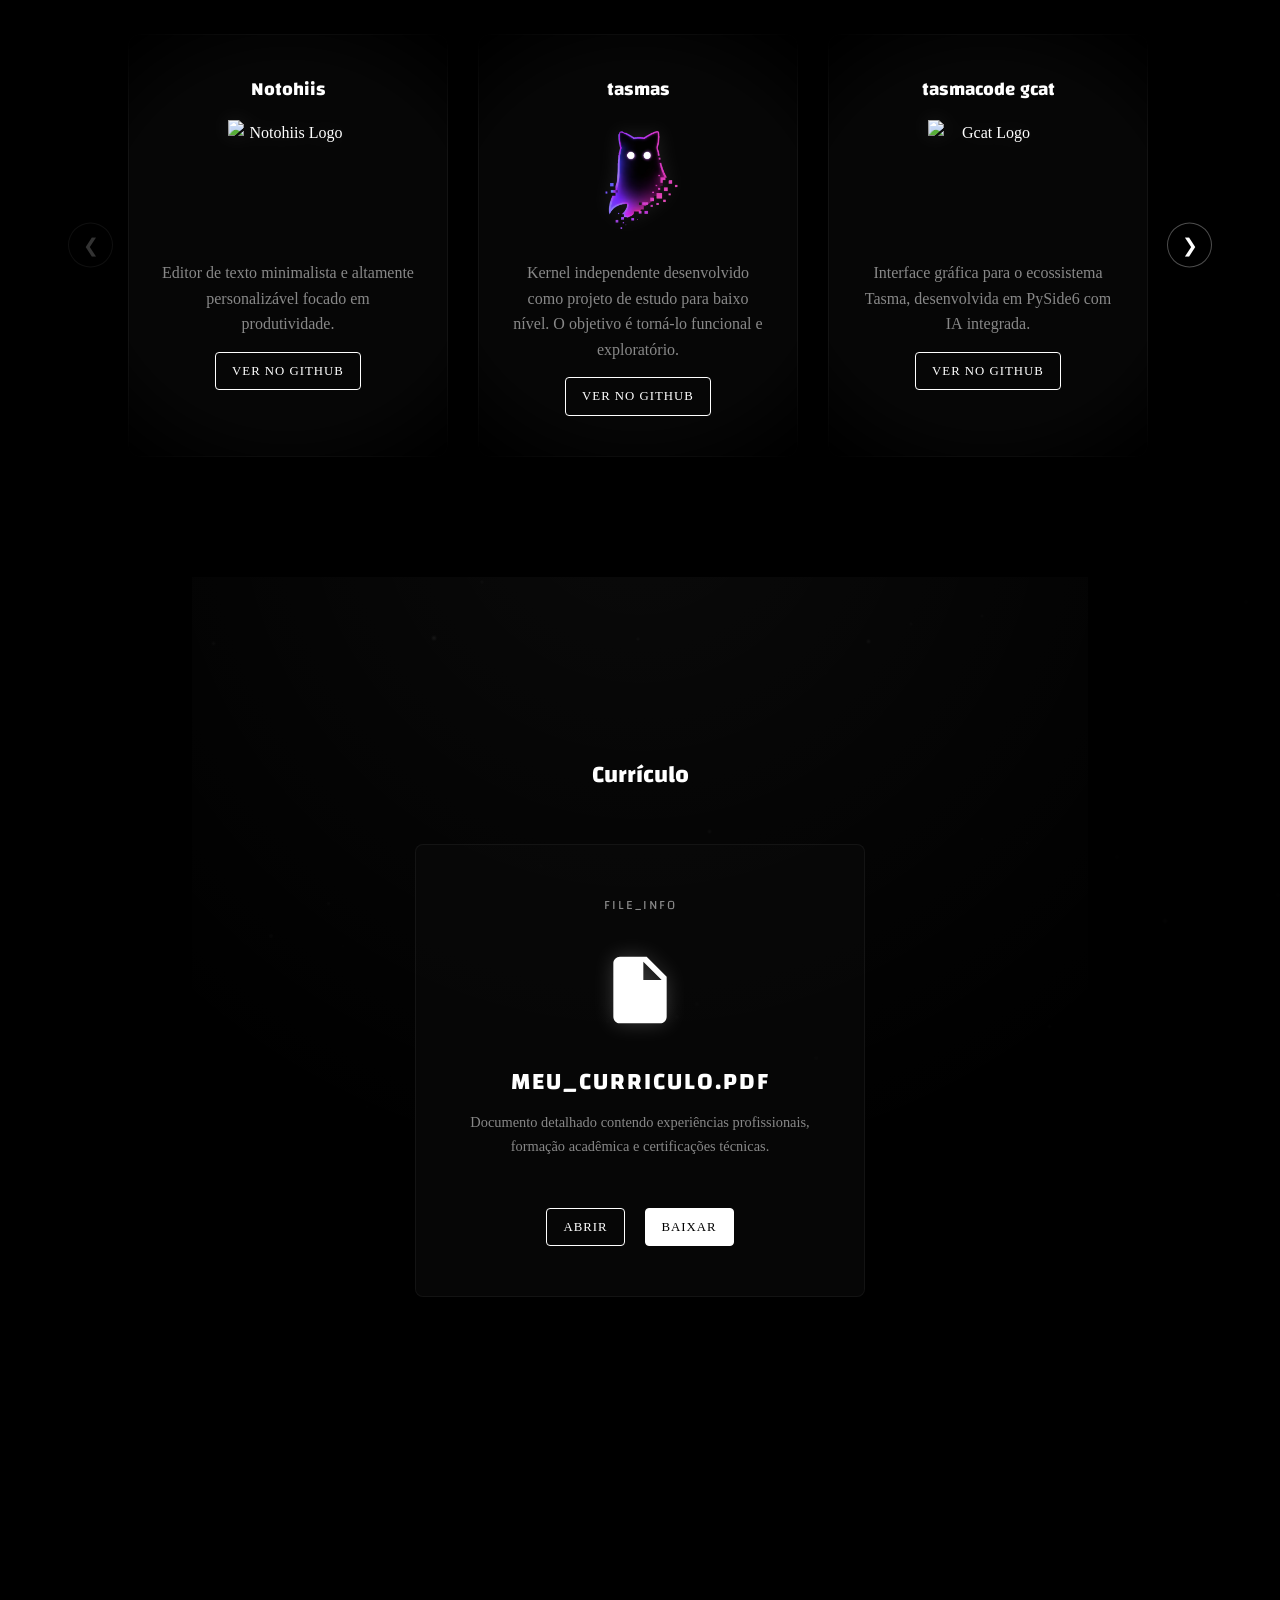
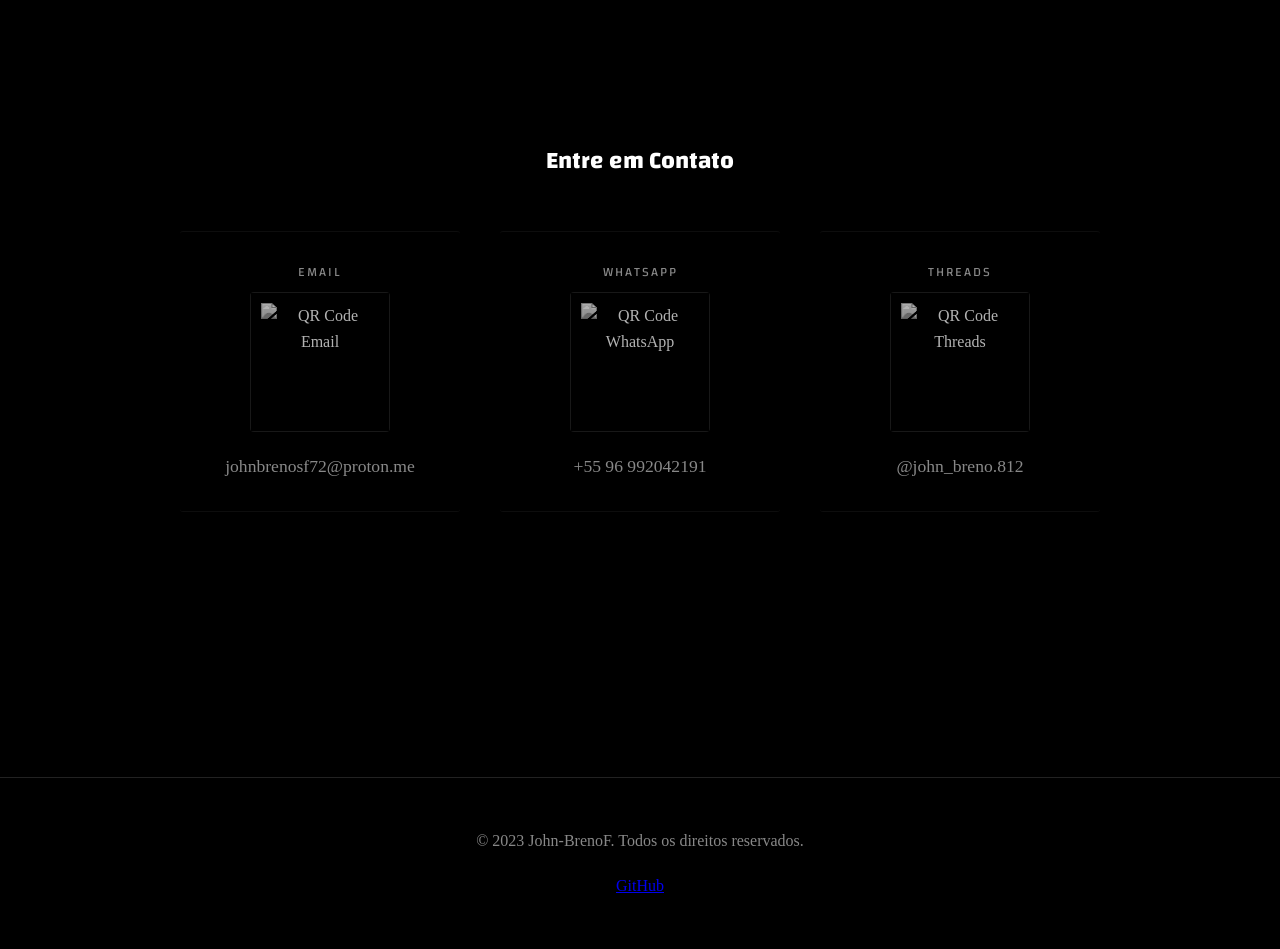
==== commit 63e2452f: "Refactor code structure for improved readability and maintainability" ====
--- a/index.html
+++ b/index.html
@@ -40,7 +40,10 @@
     <div class="gradient-line top-line"></div>
 
     <nav class="top-bar">
-        <div class="logo">John Breno F</div>
+        <div class="logo-wrapper">
+            <div class="logo">John Breno F</div>
+            <div id="cat-easter-egg" class="cat-pixel"></div>
+        </div>
         <ul class="nav-links">
             <li><a href="#sobre">Sobre mim</a></li>
             <li><a href="#habilidades">Habilidades</a></li>
--- a/page/scr/css/style.css
+++ b/page/scr/css/style.css
@@ -311,7 +311,14 @@
     backdrop-filter: blur(10px);
 }
 
+.logo-wrapper {
+    display: flex;
+    align-items: center;
+    position: relative;
+}
+
 .logo {
+    position: relative;
     font-size: 1.2rem;
     font-weight: 700;
     letter-spacing: 2px;
@@ -319,6 +326,48 @@
     color: var(--text-color);
     transition: 0.3s;
     cursor: pointer;
+    display: inline-block;
+}
+
+.logo::after {
+    content: '';
+    position: absolute;
+    width: 100%;
+    height: 2px;
+    bottom: -4px;
+    left: 0;
+    background: var(--primary-color);
+    transform: scaleX(0);
+    transform-origin: right;
+    transition: transform 0.4s cubic-bezier(0.1, 0.7, 0.1, 1);
+}
+
+.logo:hover::after {
+    transform: scaleX(1);
+    transform-origin: left;
+}
+
+/* Easter Egg do Gatinho */
+.cat-pixel {
+    width: 35px;
+    height: 35px;
+    margin-left: 12px;
+    background-size: contain;
+    background-repeat: no-repeat;
+    image-rendering: pixelated;
+    opacity: 0;
+    pointer-events: none;
+    transition: opacity 0.3s ease;
+}
+
+.cat-pixel.active {
+    opacity: 1;
+    animation: cat-loop-anim 0.8s steps(1) infinite;
+}
+
+@keyframes cat-loop-anim {
+    0% { background-image: url('../../midias/imgs/gatinho_estheeggframe1.png'); }
+    50% { background-image: url('../../midias/imgs/gatino_estheggframe2.png'); }
 }
 
 body.light-mode .logo {
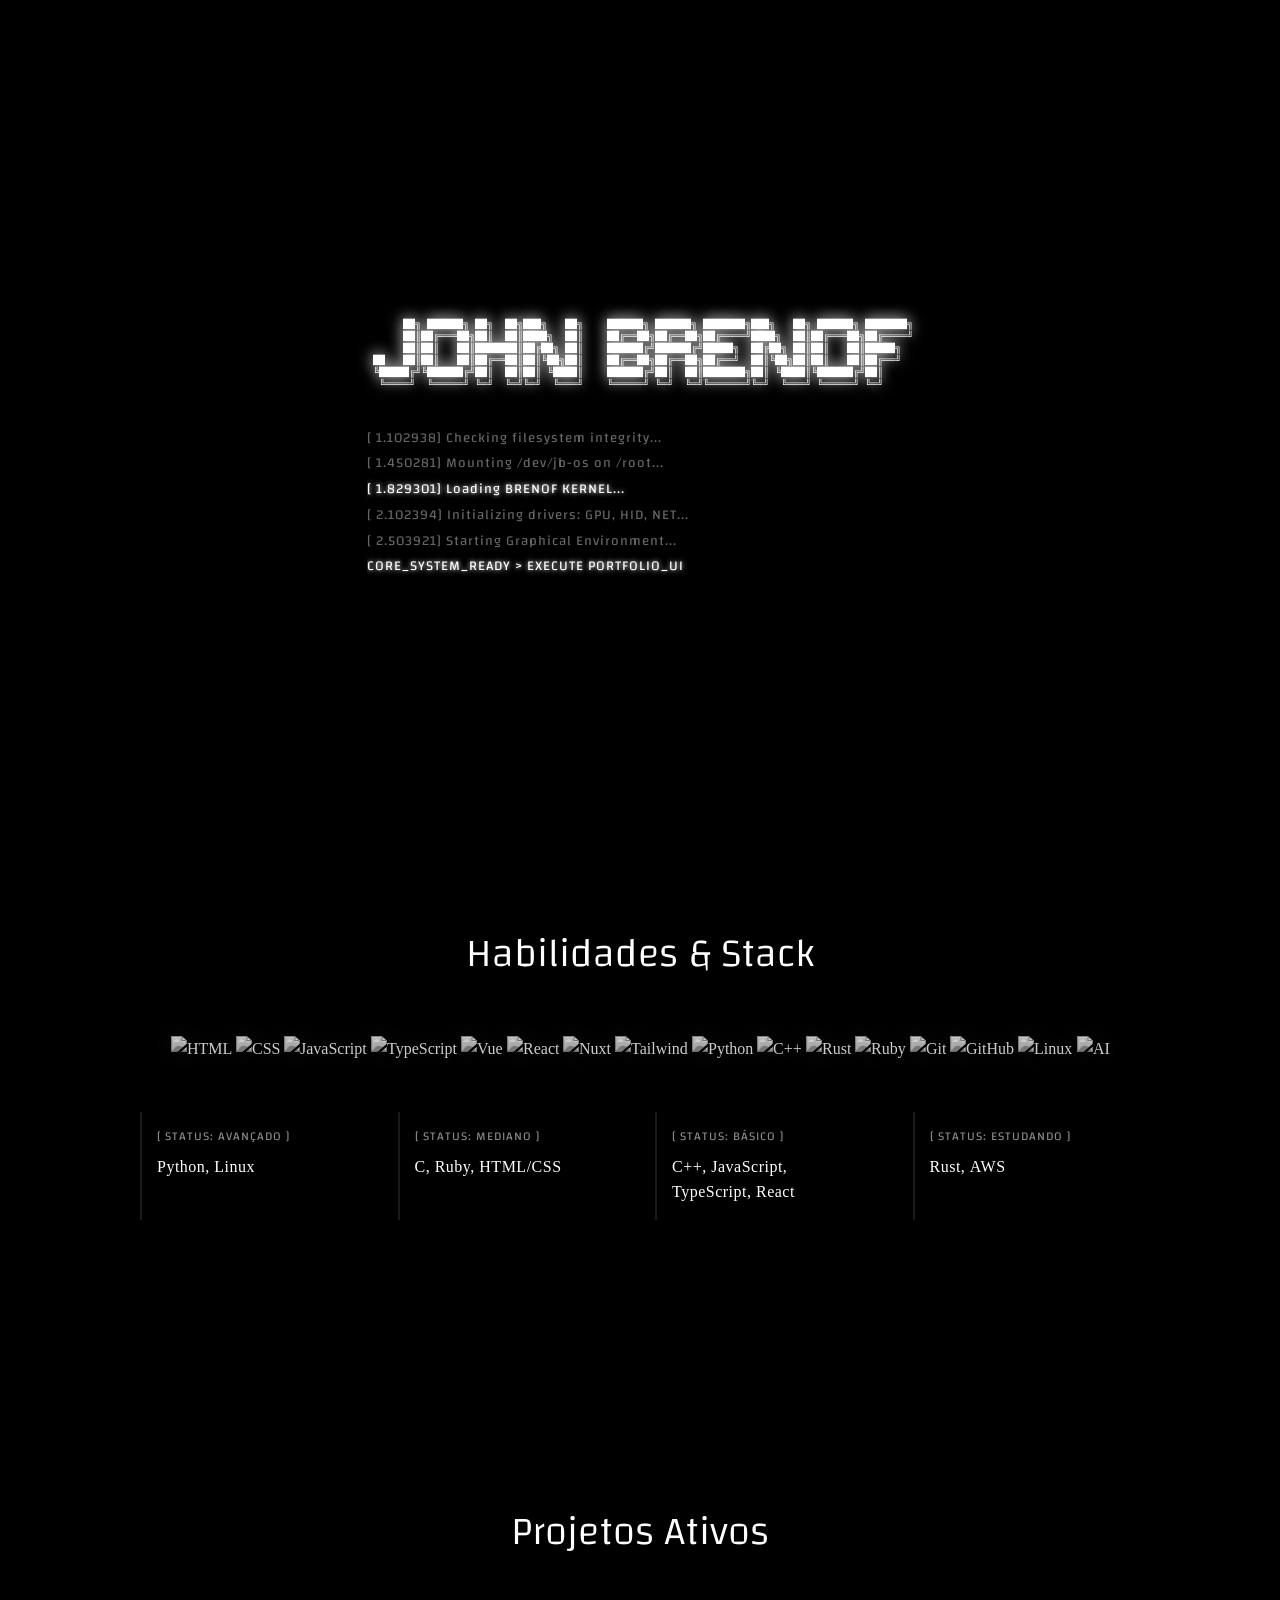
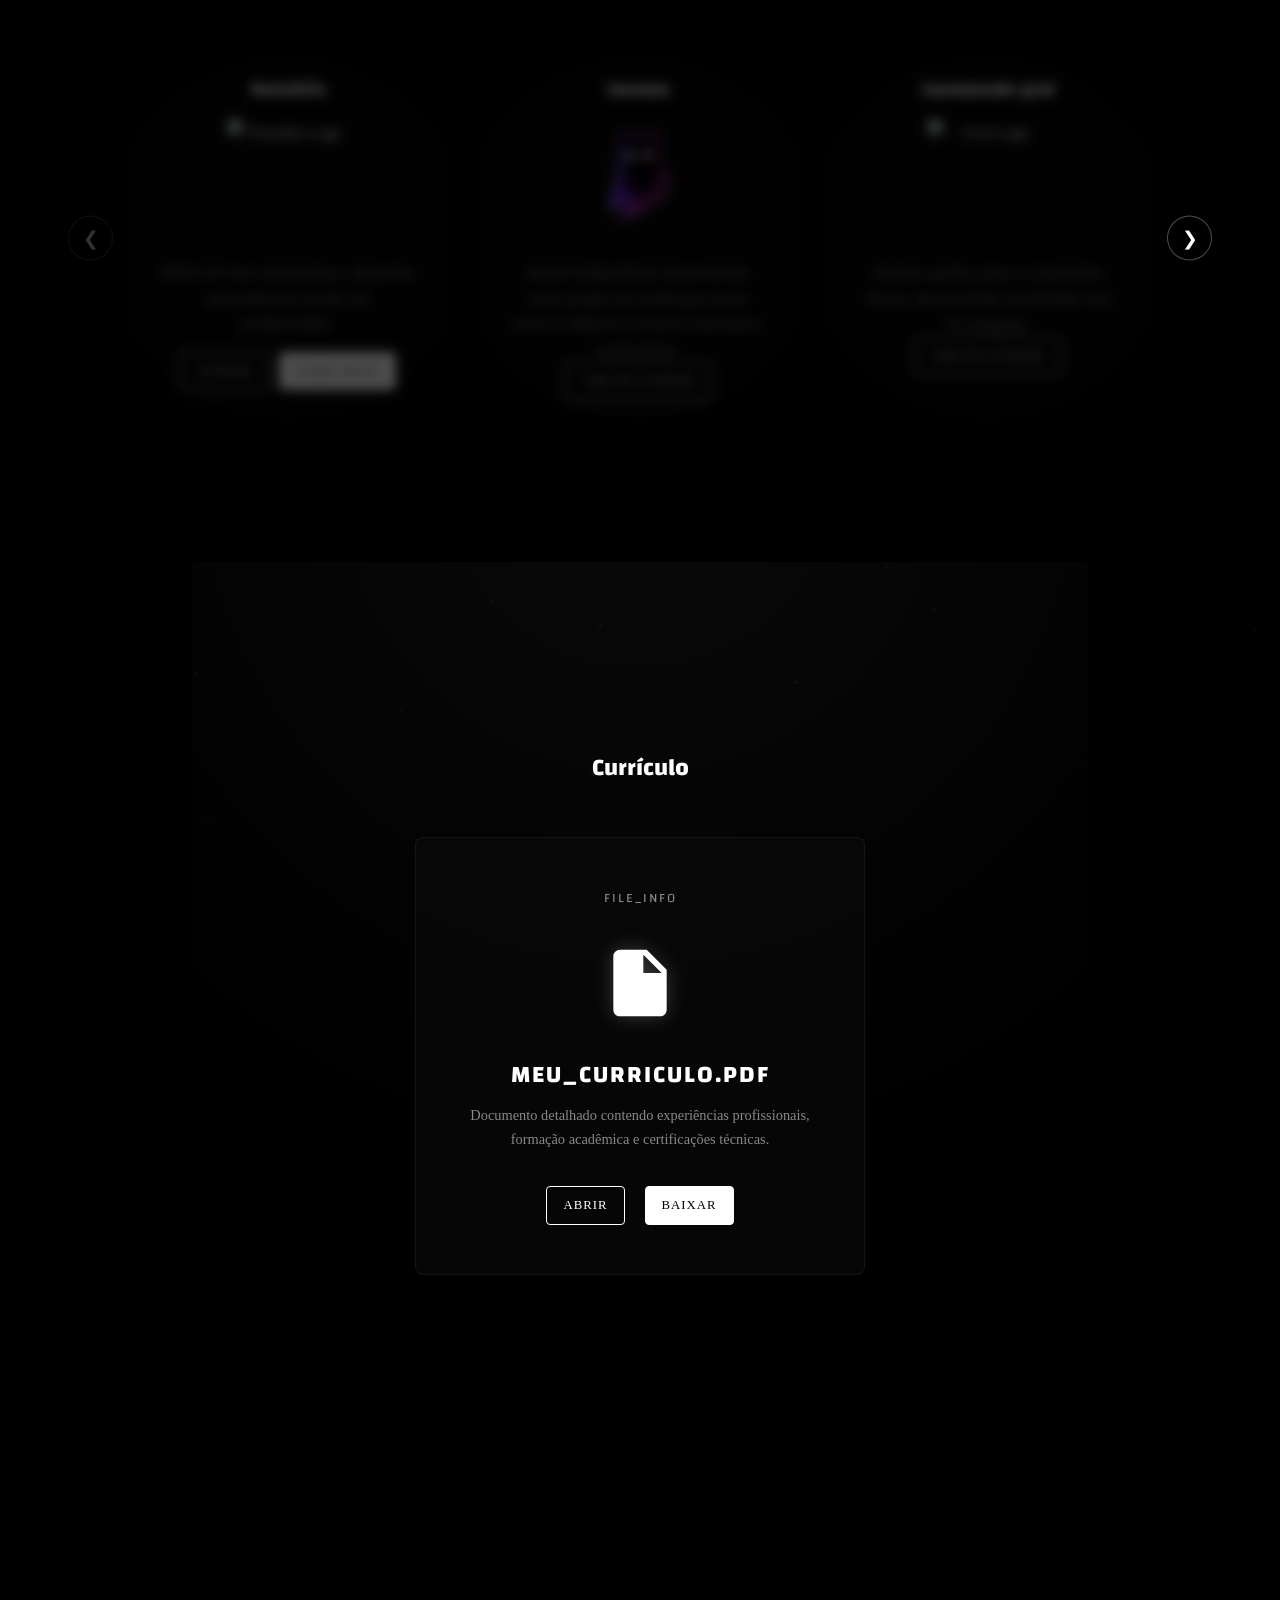
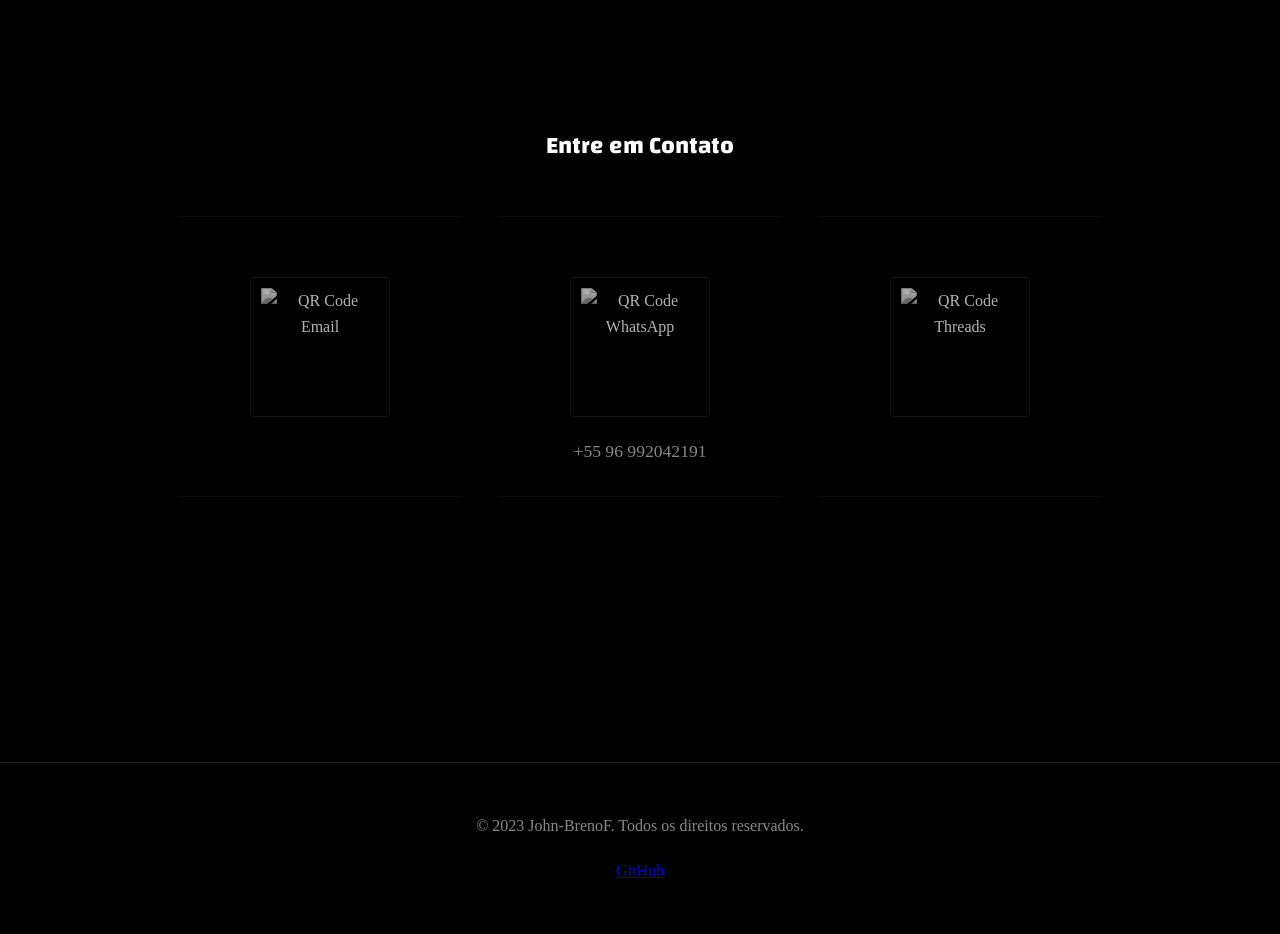
==== commit 62a6433f: "wik notohiis" ====
--- a/index.html
+++ b/index.html
@@ -144,7 +144,10 @@
                     <h3>Notohiis</h3>
                     <img src="https://raw.githubusercontent.com/John-BrenoF/notohiis/main/midia/icon/nth.png" alt="Notohiis Logo" class="footer-logo">
                     <p>Editor de texto minimalista e altamente personalizável focado em produtividade.</p>
-                    <a href="https://github.com/John-BrenoF/notohiis.git" target="_blank" class="btn">Ver no GitHub</a>
+                    <div class="project-links">
+                        <a href="https://github.com/John-BrenoF/notohiis.git" target="_blank" class="btn">GitHub</a>
+                        <a href="page/scr/html/page_notohiis.html" class="btn highlight-btn">Saiba mais</a>
+                    </div>
                 </div>
                  <div class="service-item">
                     <h3>tasmas</h3>
--- a/page/scr/css/style.css
+++ b/page/scr/css/style.css
@@ -1061,7 +1061,6 @@
 .btn {
     display: inline-block;
     padding: 8px 16px;
-    margin-top: 15px;
     border: 1px solid var(--text-color);
     color: var(--text-color);
     text-decoration: none;
@@ -1070,6 +1069,14 @@
     letter-spacing: 1px;
     transition: 0.3s;
     border-radius: 4px;
+}
+
+.project-links {
+    display: flex;
+    gap: 10px;
+    margin-top: 15px;
+    flex-wrap: wrap;
+    justify-content: center;
 }
 
 /* Seção de Currículo */
@@ -1261,14 +1268,86 @@
 
 /* Mobile */
 @media (max-width: 768px) {
+    /* Ajuste de tipografia base */
+    body { font-size: 14px; }
+
+    /* Boot Loader - Forçando o ASCII a caber na tela */
+    #boot-ascii { 
+        font-size: 3px !important; /* Tamanho mínimo para não quebrar */
+        margin-bottom: 20px;
+        line-height: 1;
+    }
+    #boot-terminal { font-size: 0.75rem; height: 120px; }
+
+    /* Barra de Navegação */
+    .top-bar { 
+        padding: 20px 5%; 
+        flex-direction: column; 
+        gap: 15px; 
+    }
+    .nav-links { 
+        gap: 12px; 
+        flex-wrap: wrap; 
+        justify-content: center; 
+    }
+    .nav-links a { font-size: 0.8rem; letter-spacing: 1px; }
+
+    /* Seções e Container */
+    .container, .skills-section, .services-section, .curriculum-section, .contact-section { 
+        padding: 60px 5%; 
+    }
+
+    /* Sobre Mim */
     .about-section {
         grid-template-columns: 1fr;
+        gap: 40px;
+        text-align: center;
     }
-    .about-empty { display: none; }
     .about-content { padding-left: 0; border-left: none; }
-    .top-bar { flex-direction: column; gap: 20px; }
+    .about-content h2 { font-size: 2rem; }
+    
+    .card-3d-container { 
+        height: 400px; 
+        max-width: 300px; 
+    }
+
+    /* Skills */
+    .skills-stack {
+        display: flex;
+        flex-wrap: wrap;
+        justify-content: center;
+        gap: 12px;
+    }
+    .skills-stack img { width: 45px; }
+
+    /* Projetos (Carrossel) */
     .carousel-btn { display: none; }
-    .service-item { flex: 0 0 280px; }
+    .service-item { 
+        flex: 0 0 85vw; /* Ocupa quase a tela toda, mas deixa ver o próximo */
+        padding: 30px 20px;
+    }
+
+    /* Currículo */
+    .cv-card { padding: 30px 20px; }
+
+    /* Contato */
+    .contact-grid { gap: 20px; }
+    .contact-card { 
+        width: 100%; 
+        min-width: unset; 
+    }
+
+    /* Notificações no Mobile */
+    #notification-container {
+        top: 20px;
+        right: 5%;
+        left: 5%;
+        width: 90%;
+    }
+    .notification {
+        min-width: unset;
+        width: 100%;
+    }
 }
 
 /* Telas Médias (Tablets e Laptops pequenos) */
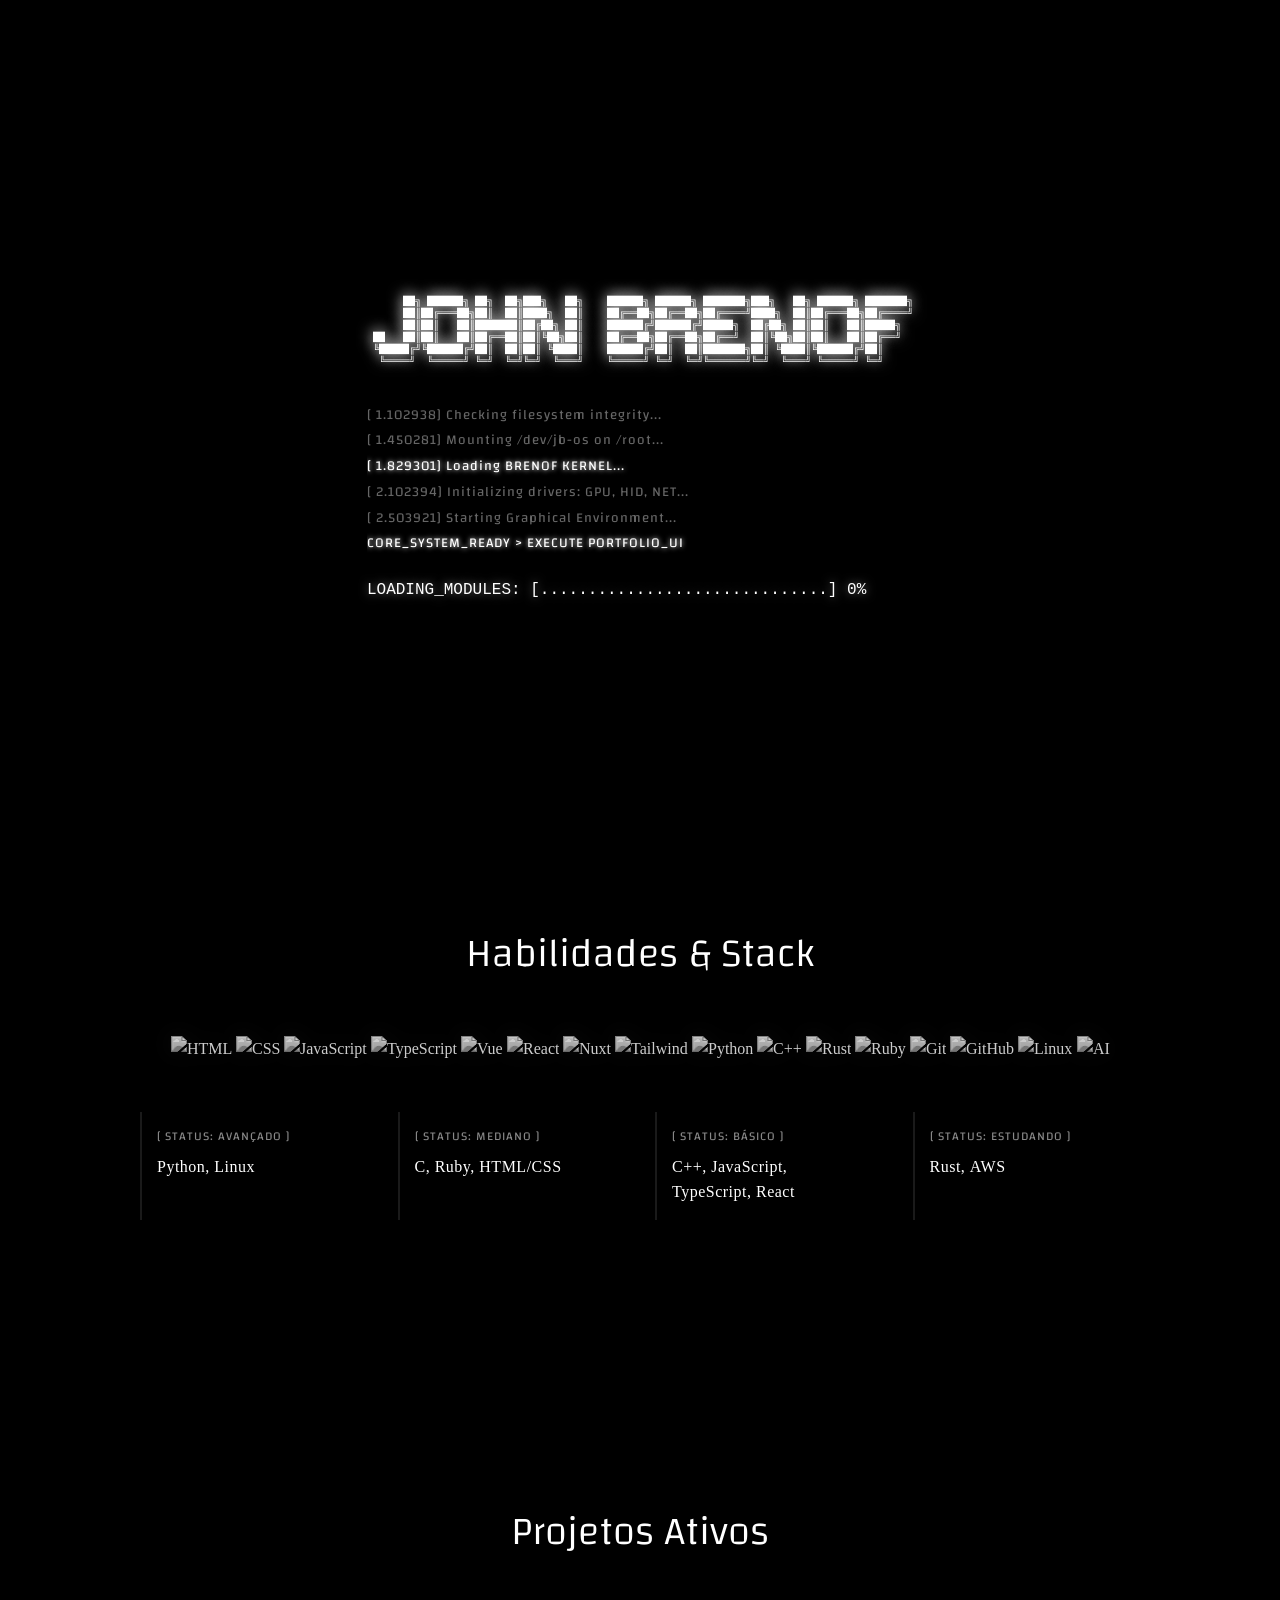
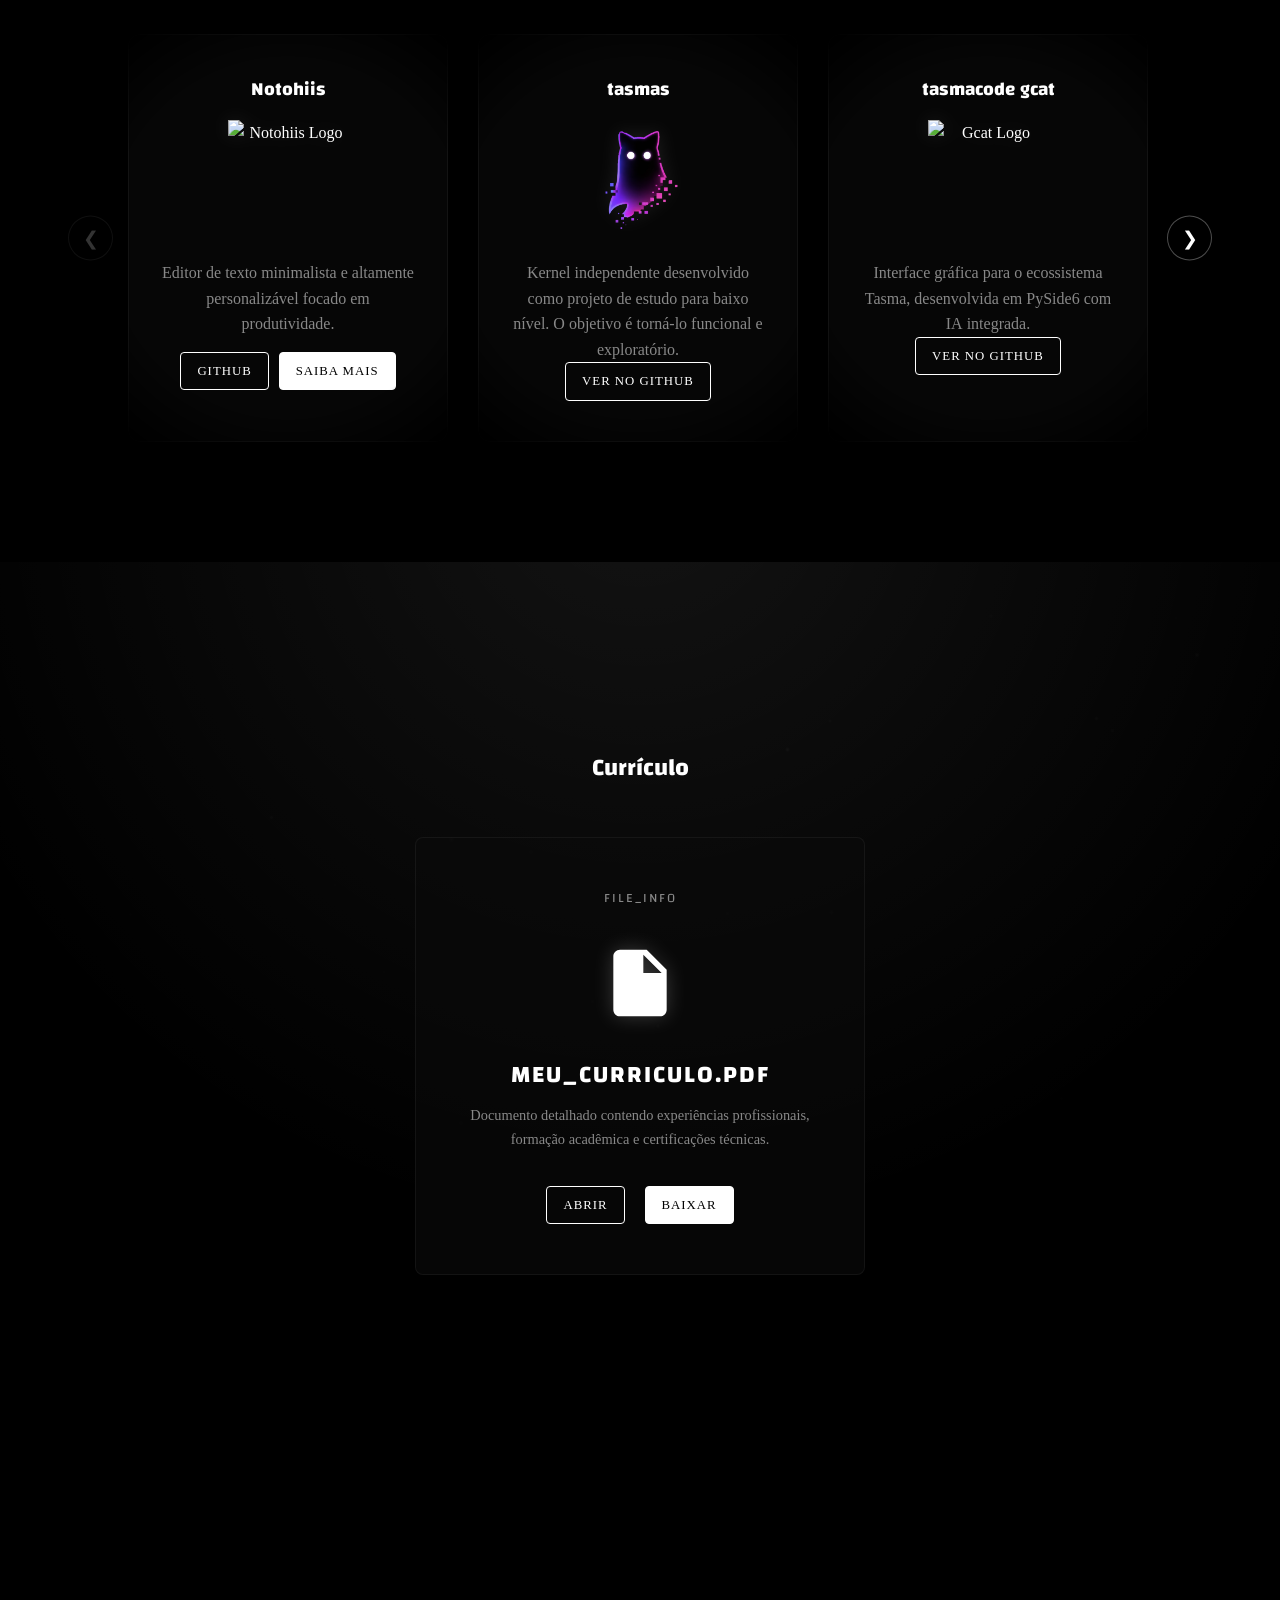
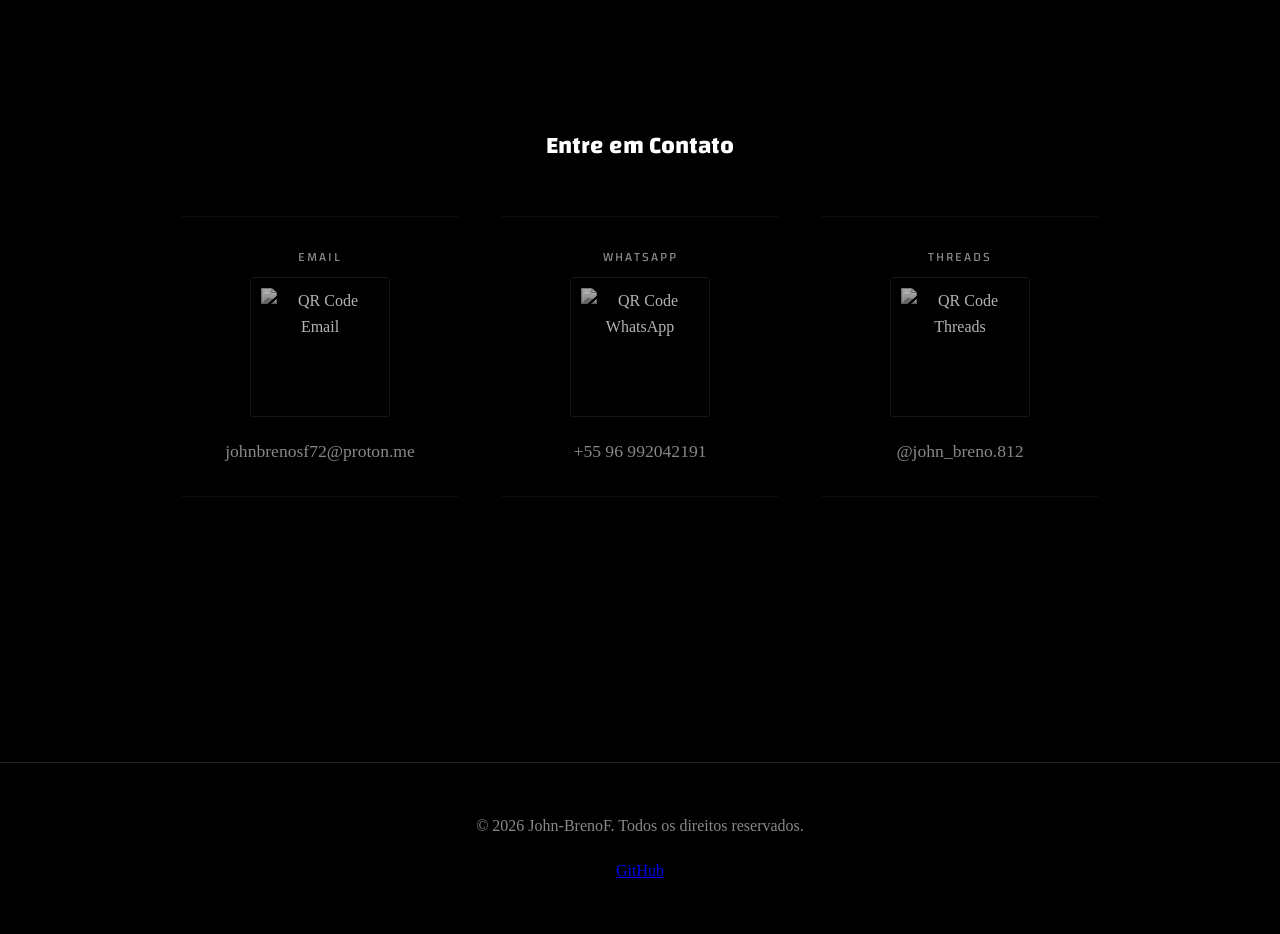
==== commit 23423cd4: "Adiciona página wiki para o projeto Tasmacode-neo com detalhes e seções informativas" ====
--- a/index.html
+++ b/index.html
@@ -171,7 +171,10 @@
                     <h3>tasmacode -neo terminal</h3>
                     <img src="https://raw.githubusercontent.com/John-BrenoF/TASMACODE-neo/main/midia/VID-20260215-WA0163(1).gif" alt="TASMACODE-neo Logo" class="footer-logo">
                     <p>Editor de código via terminal inspirado no Vim, porém com foco em simplicidade absoluta.</p>
-                    <a href="https://github.com/John-BrenoF/TASMACODE-neo.git" target="_blank" class="btn">Ver no GitHub</a>
+                    <div class="project-links">
+                        <a href="https://github.com/John-BrenoF/TASMACODE-neo.git" target="_blank" class="btn">GitHub</a>
+                        <a href="page/scr/html/page_tasmacode_neo.html" class="btn highlight-btn">Saiba mais</a>
+                    </div>
                 </div>
                 <div class="service-item">
                     <h3>powedroid_py</h3>
@@ -245,8 +248,9 @@
 
     <footer class="site-footer">
         <div class="footer-content">
-            
-            <p>&copy; 2023 John-BrenoF. Todos os direitos reservados.</p>
+            <!-- meu Deus , como que eu erro o ano ???? kkkkkkkk -->
+             
+            <p>&copy; 2026 John-BrenoF. Todos os direitos reservados.</p>
             <div class="social-links">
                 <a href="https://github.com/John-BrenoF/" target="_blank" title="GitHub">GitHub</a>
             </div>
--- a/page/scr/css/style.css
+++ b/page/scr/css/style.css
@@ -1096,11 +1096,10 @@
     content: "";
     position: absolute;
     top: 0;
-    left: 50%;
-    transform: translateX(-50%);
-    width: 70%;
+    left: 0;
+    width: 100%;
     height: 100%;
-    background: radial-gradient(circle at 50% -10%, rgba(255, 255, 255, 0.15) 0%, transparent 65%);
+    background: radial-gradient(circle at 50% -10%, rgba(255, 255, 255, 0.3) 0%, transparent 65%);
     opacity: var(--cv-light-opacity, 0);
     pointer-events: none;
     z-index: 1;
@@ -1348,6 +1347,84 @@
         min-width: unset;
         width: 100%;
     }
+
+    /* Wiki Mobile Adjustments */
+    .wiki-wrapper {
+        flex-direction: column;
+    }
+    .wiki-sidebar {
+        position: relative !important;
+        top: 0 !important;
+        width: 100% !important;
+        height: auto !important;
+        border-right: none !important;
+        border-bottom: 1px solid var(--card-border);
+        padding: 20px !important;
+    }
+}
+
+/* Wiki Specific Styles */
+.wiki-wrapper {
+    display: flex;
+    min-height: 100vh;
+    margin-top: 2px;
+}
+
+.wiki-sidebar {
+    width: 280px;
+    padding: 40px;
+    border-right: 1px solid var(--card-border);
+    position: sticky;
+    top: 100px;
+    height: calc(100vh - 100px);
+    overflow-y: auto;
+}
+
+.wiki-sidebar h4 {
+    font-family: 'Changa', sans-serif;
+    font-size: 0.8rem;
+    color: var(--primary-color);
+    margin-bottom: 20px;
+    letter-spacing: 2px;
+}
+
+.wiki-nav {
+    list-style: none;
+}
+
+.wiki-nav li {
+    margin-bottom: 12px;
+}
+
+.wiki-nav a {
+    text-decoration: none;
+    color: var(--text-gray);
+    font-size: 0.9rem;
+    transition: 0.3s;
+}
+
+.wiki-nav a:hover {
+    color: var(--text-color);
+    padding-left: 5px;
+}
+
+.wiki-nav a.active {
+    color: var(--primary-color);
+    padding-left: 10px;
+    font-weight: 700;
+    text-shadow: 0 0 8px var(--accent-glow);
+}
+
+.wiki-section {
+    opacity: 0;
+    transform: translateY(20px);
+    transition: all 0.6s ease-out;
+    margin-bottom: 60px;
+}
+
+.wiki-section.visible {
+    opacity: 1;
+    transform: translateY(0);
 }
 
 /* Telas Médias (Tablets e Laptops pequenos) */
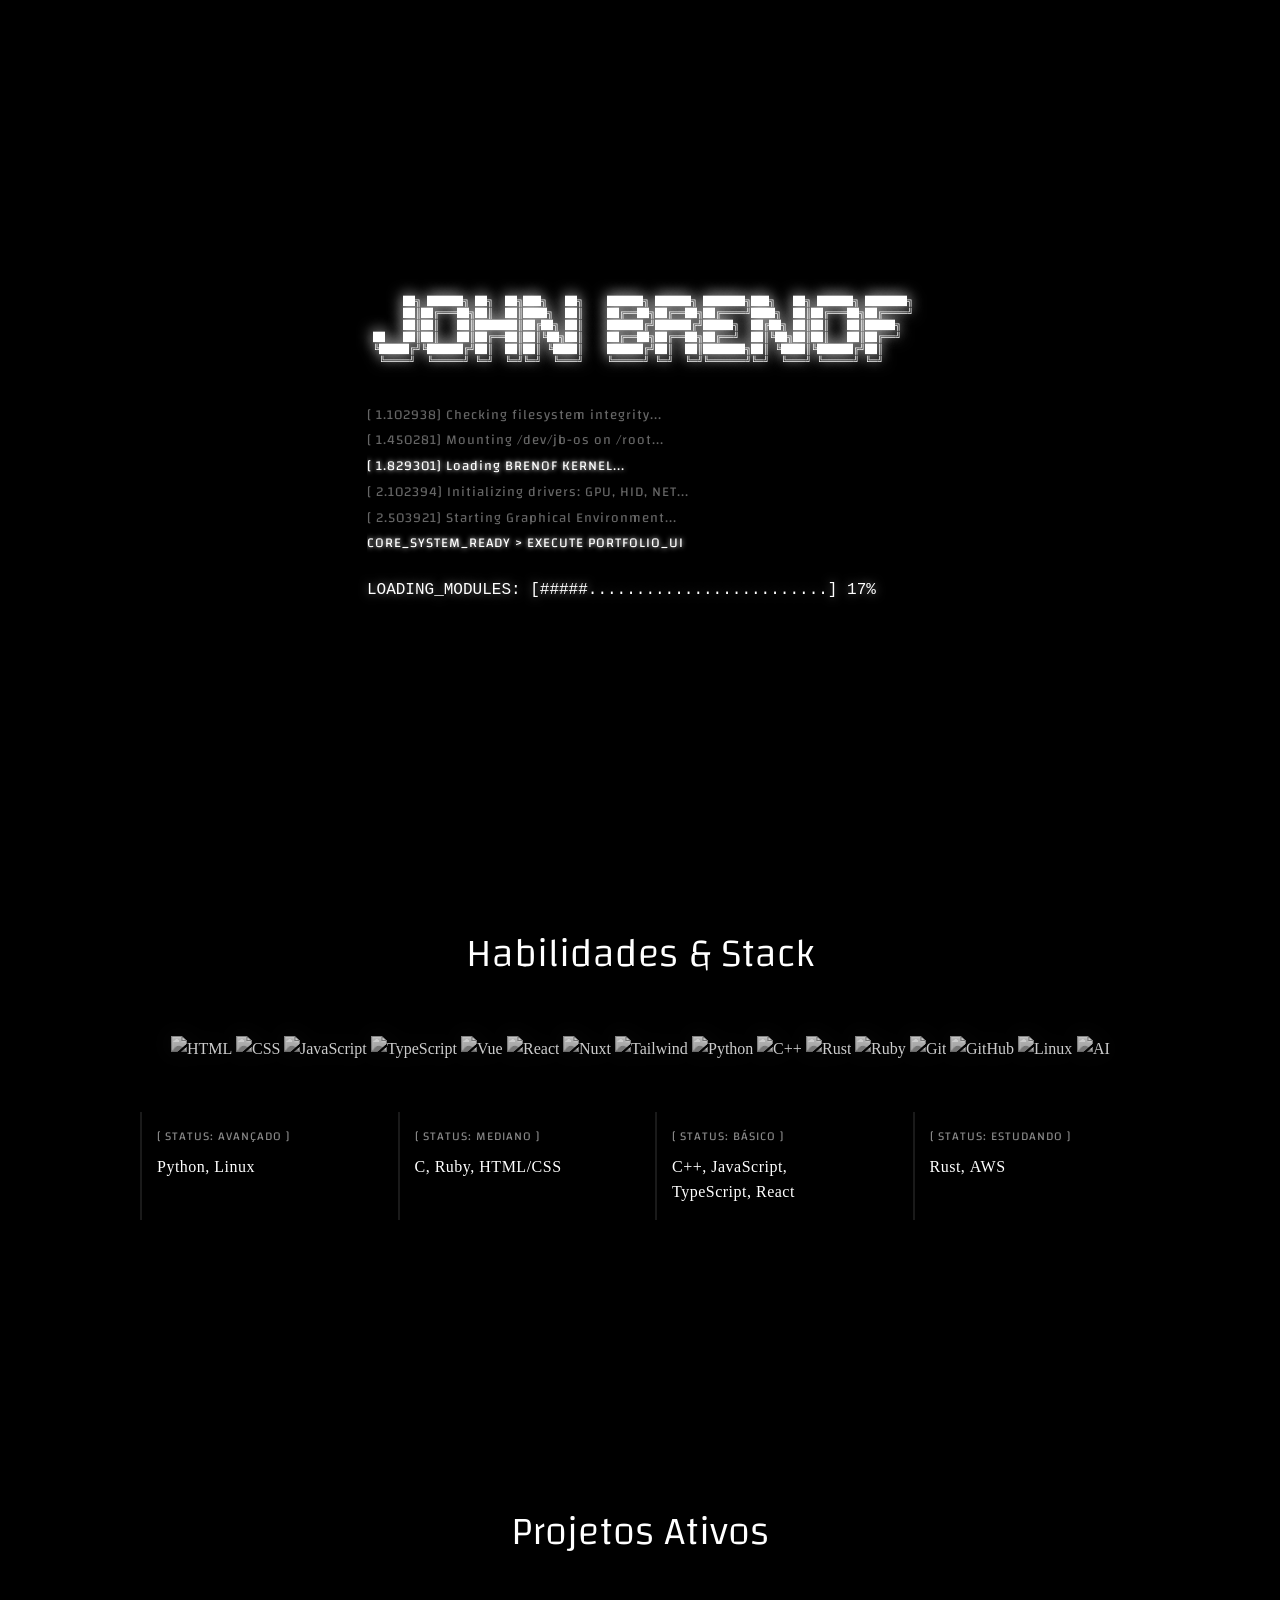
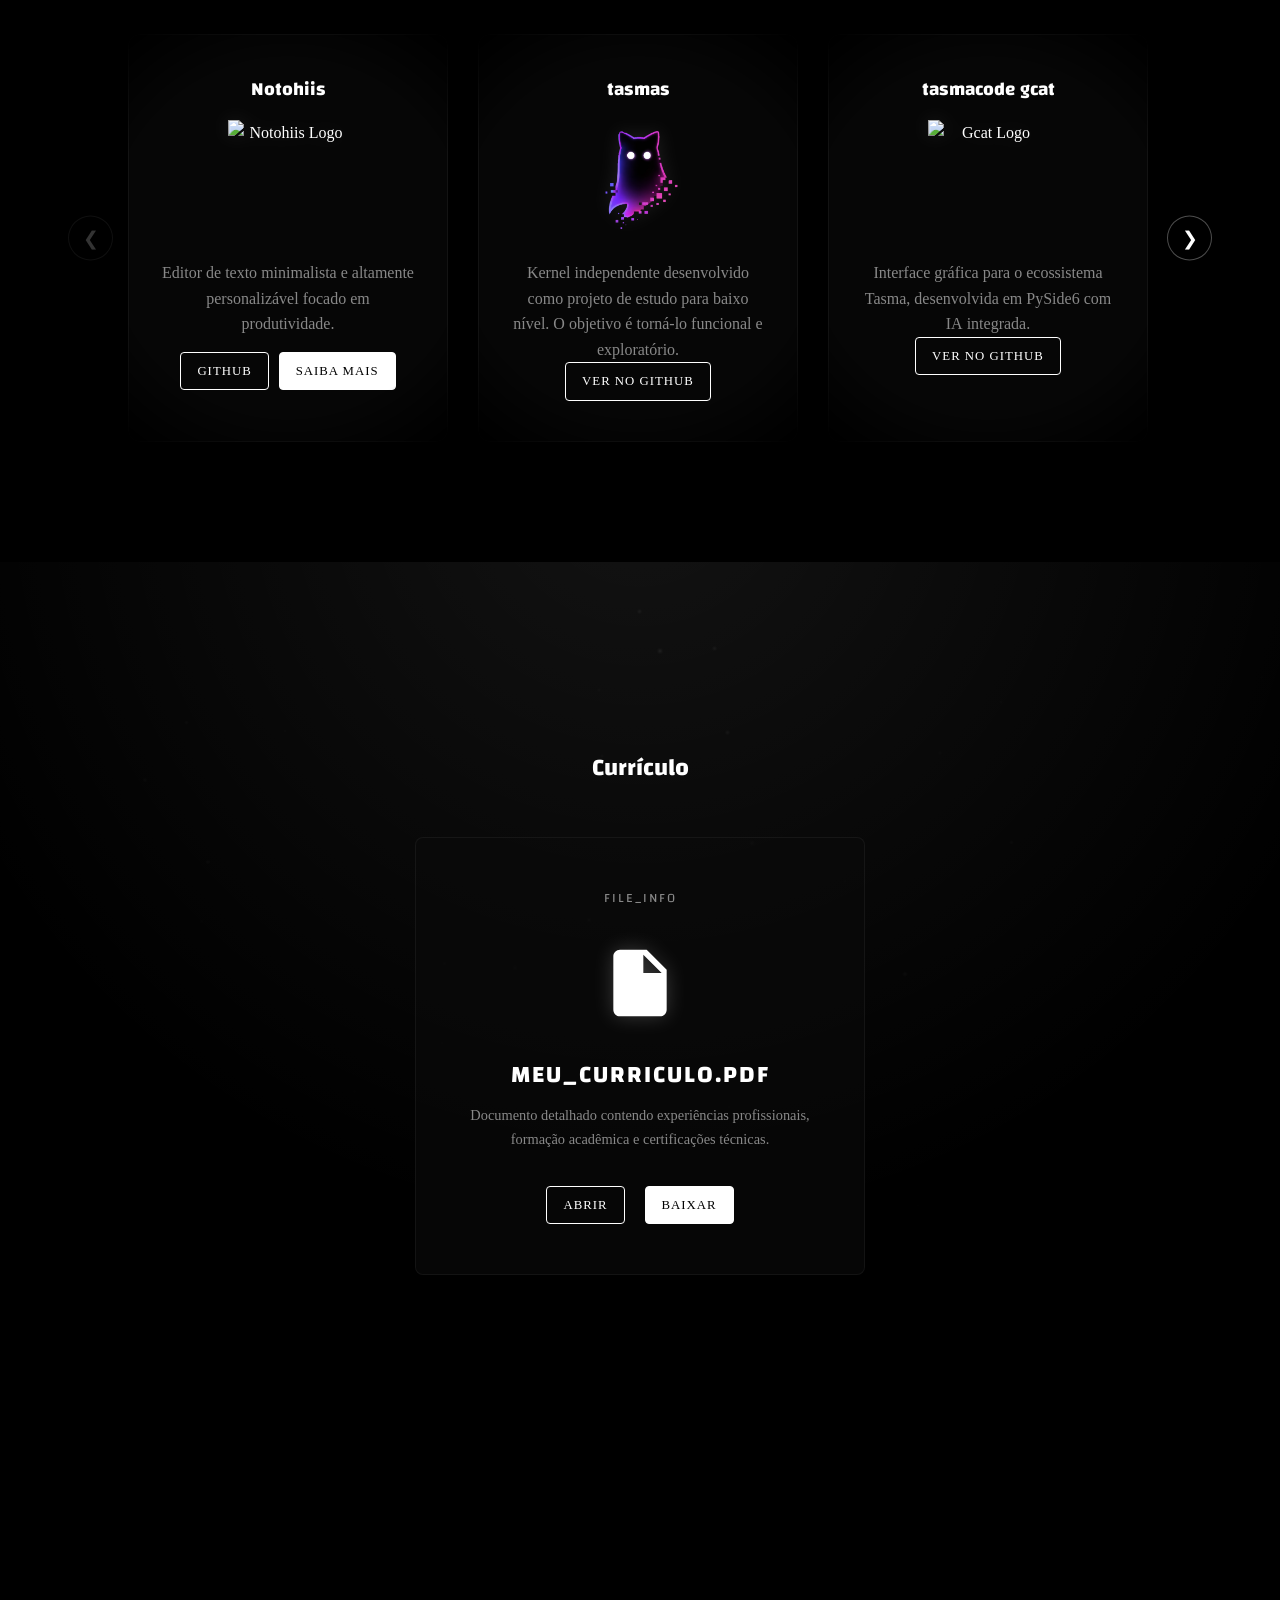
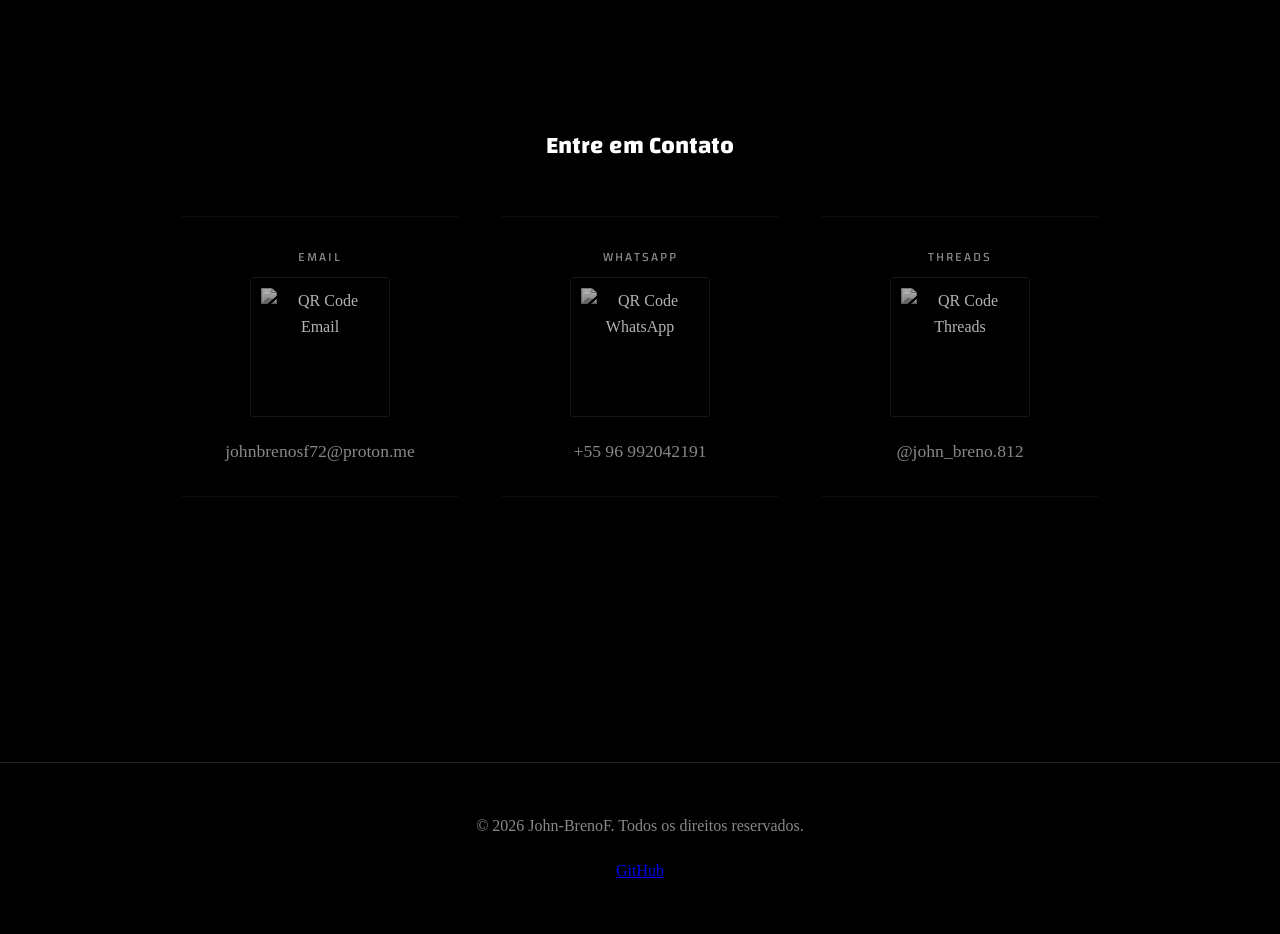
==== commit ea563459: "Adiciona lógica do mini-game Snake e estilização do modal de jogo" ====
--- a/index.html
+++ b/index.html
@@ -101,7 +101,7 @@
     <img src="https://skillicons.dev/icons?i=tailwind" alt="Tailwind">
 
     <!-- Backend & Systems -->
-    <img src="https://skillicons.dev/icons?i=python" alt="Python">
+    <img src="https://skillicons.dev/icons?i=python" alt="Python" id="python-trigger">
     <img src="https://skillicons.dev/icons?i=cpp" alt="C++">
     <img src="https://skillicons.dev/icons?i=rust" alt="Rust">
     <img src="https://skillicons.dev/icons?i=ruby" alt="Ruby">
@@ -259,6 +259,23 @@
 
     <div id="notification-container"></div>
 
+    <!-- Secret Snake Game Modal -->
+    <div id="game-modal" class="game-modal-overlay" style="display: none;">
+        <div class="game-window">
+            <div class="game-header">
+                <span class="terminal-title">SNAKE_SYSTEM_v1.0.sh</span>
+                <button id="close-game-btn" class="close-btn">&times;</button>
+            </div>
+            <div class="game-body">
+                <canvas id="snake-canvas" width="400" height="400"></canvas>
+            </div>
+            <div class="game-footer">
+                <span id="snake-score">SCORE: 000</span>
+                <span class="game-hint">USE [WASD] OR [ARROWS]</span>
+            </div>
+        </div>
+    </div>
+
     <div class="gradient-line bottom-line"></div>
 
     <script src="page/scr/js/main.js"></script>
--- a/page/scr/css/style.css
+++ b/page/scr/css/style.css
@@ -1,6 +1,6 @@
 /* Reset e Base */
 :root {
-    --primary-color: #00d4ff;
+    --primary-color: #ffffff;
     --secondary-color: #8a2be2;
     --bg-color: #000000;
     --text-color: #ffffff;
@@ -11,7 +11,7 @@
     --particle-color: rgba(255, 255, 255, 0.4);
     --glass-bg: rgba(0, 0, 0, 0.8);
     --boot-bg: #000;
-    --accent-glow: rgba(0, 212, 255, 0.5);
+    --accent-glow: rgba(255, 255, 255, 0.2);
     --card-face-overlay: radial-gradient(circle, transparent 20%, #000000 120%);
     --qr-bg: #000;
 }
@@ -22,13 +22,13 @@
     --text-gray: #5a5a5a;
     --card-bg: #ffffff;
     --card-border: rgba(0, 0, 0, 0.08);
-    --flashlight-color: rgba(0, 212, 255, 0.1);
+    --flashlight-color: rgba(0, 0, 0, 0.05);
     --particle-color: rgba(0, 0, 0, 0.1);
     --glass-bg: rgba(230, 230, 230, 0.8);
-    --accent-glow: rgba(0, 212, 255, 0.2);
+    --accent-glow: rgba(0, 0, 0, 0.1);
     --card-face-overlay: none; /* Remove a fumaça no modo claro */
     --qr-bg: #fff;
-    --primary-color: #0088cc; /* Azul mais profundo para leitura */
+    --primary-color: #000000; 
     --secondary-color: #6a1b9a;
 }
 
@@ -1415,6 +1415,80 @@
     text-shadow: 0 0 8px var(--accent-glow);
 }
 
+/* Snake Game Styles */
+.game-modal-overlay {
+    position: fixed;
+    inset: 0;
+    background: rgba(0, 0, 0, 0.9);
+    z-index: 50000;
+    display: flex;
+    justify-content: center;
+    align-items: center;
+    backdrop-filter: blur(15px);
+}
+
+.game-window {
+    background: #050505;
+    border: 1px solid var(--primary-color);
+    box-shadow: 0 0 30px var(--accent-glow);
+    border-radius: 8px;
+    overflow: hidden;
+    font-family: 'Changa', monospace;
+}
+
+.game-header {
+    background: var(--card-bg);
+    padding: 10px 20px;
+    display: flex;
+    justify-content: space-between;
+    align-items: center;
+    border-bottom: 1px solid var(--card-border);
+}
+
+.terminal-title {
+    color: var(--primary-color);
+    font-size: 0.8rem;
+    letter-spacing: 2px;
+}
+
+.close-btn {
+    background: transparent;
+    border: none;
+    color: #ff0055;
+    font-size: 1.5rem;
+    cursor: pointer;
+}
+
+.game-body {
+    padding: 20px;
+    background: #000;
+}
+
+#snake-canvas {
+    background: #020202;
+    display: block;
+    border: 1px solid #111;
+    image-rendering: pixelated;
+}
+
+.game-footer {
+    padding: 10px 20px;
+    display: flex;
+    justify-content: space-between;
+    color: var(--text-gray);
+    font-size: 0.8rem;
+    background: var(--card-bg);
+    border-top: 1px solid var(--card-border);
+}
+
+#snake-score {
+    color: #fff;
+}
+
+.game-hint {
+    opacity: 0.6;
+}
+
 .wiki-section {
     opacity: 0;
     transform: translateY(20px);
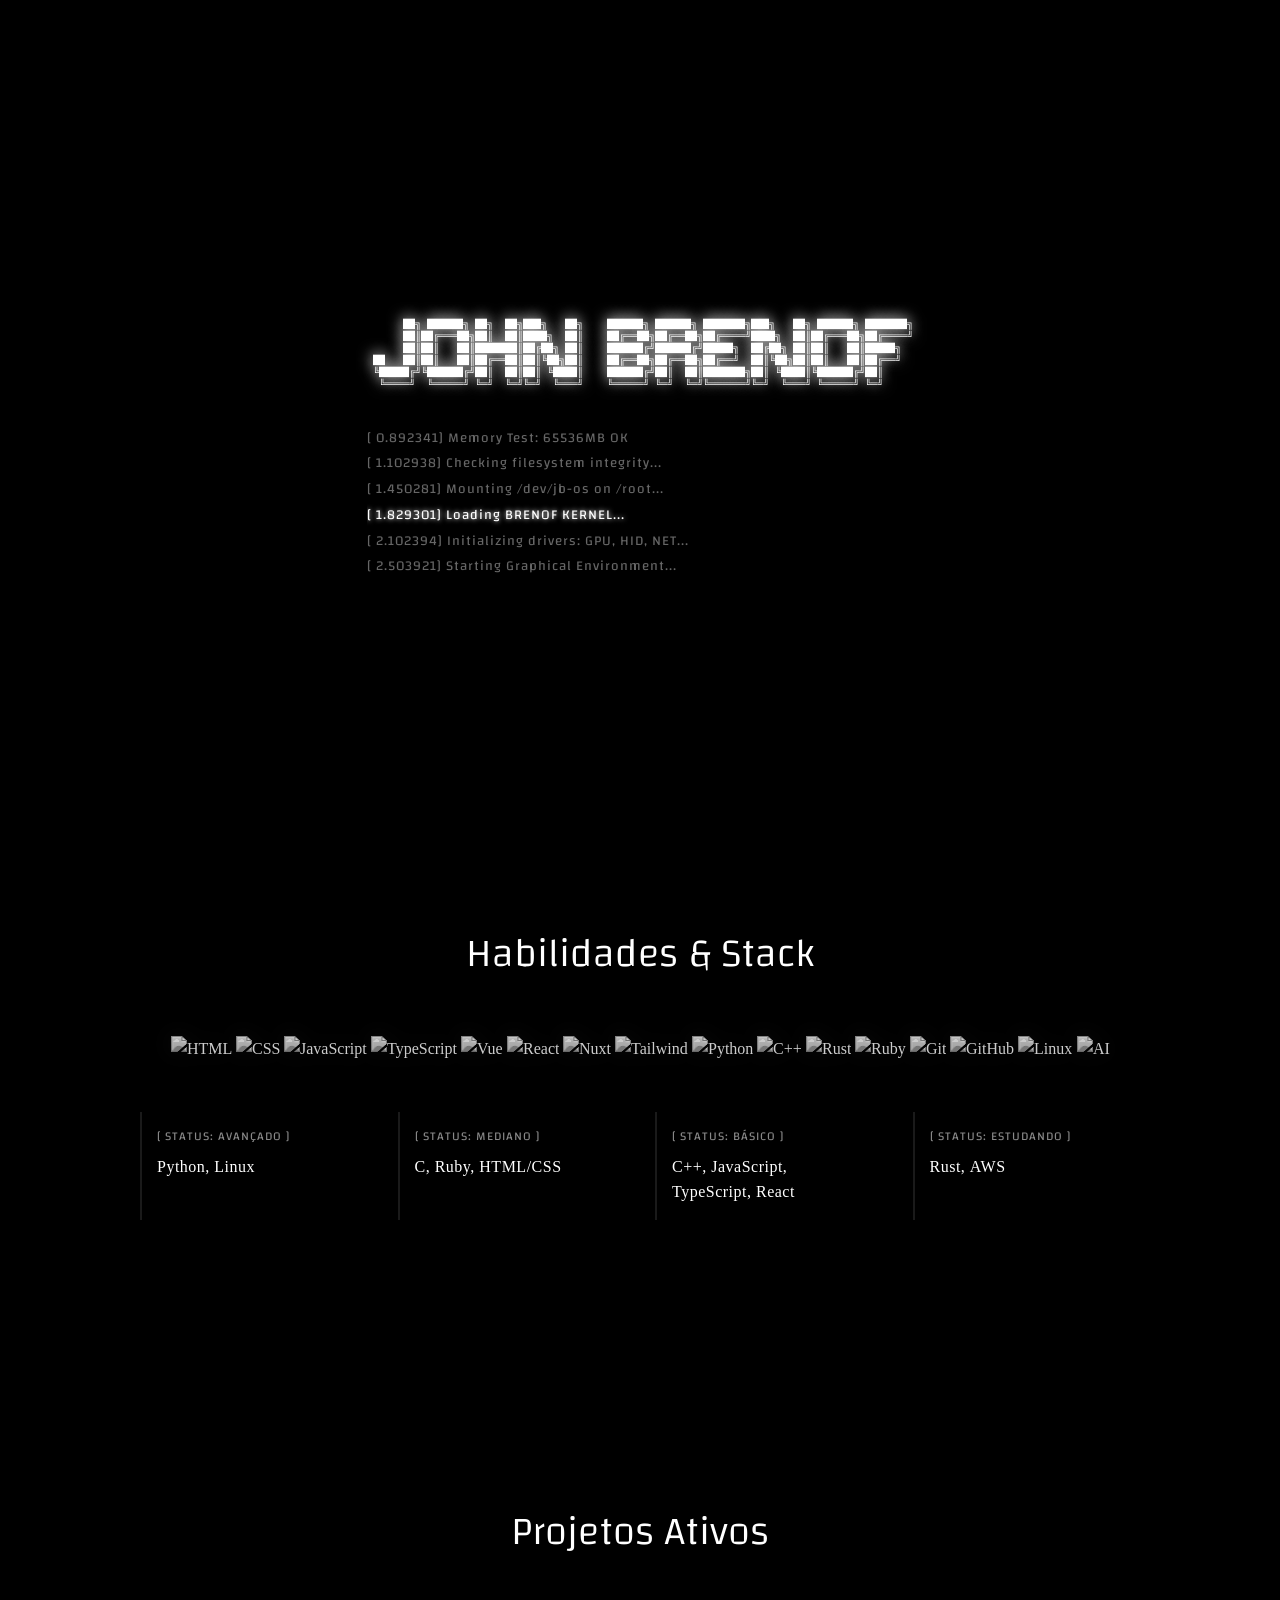
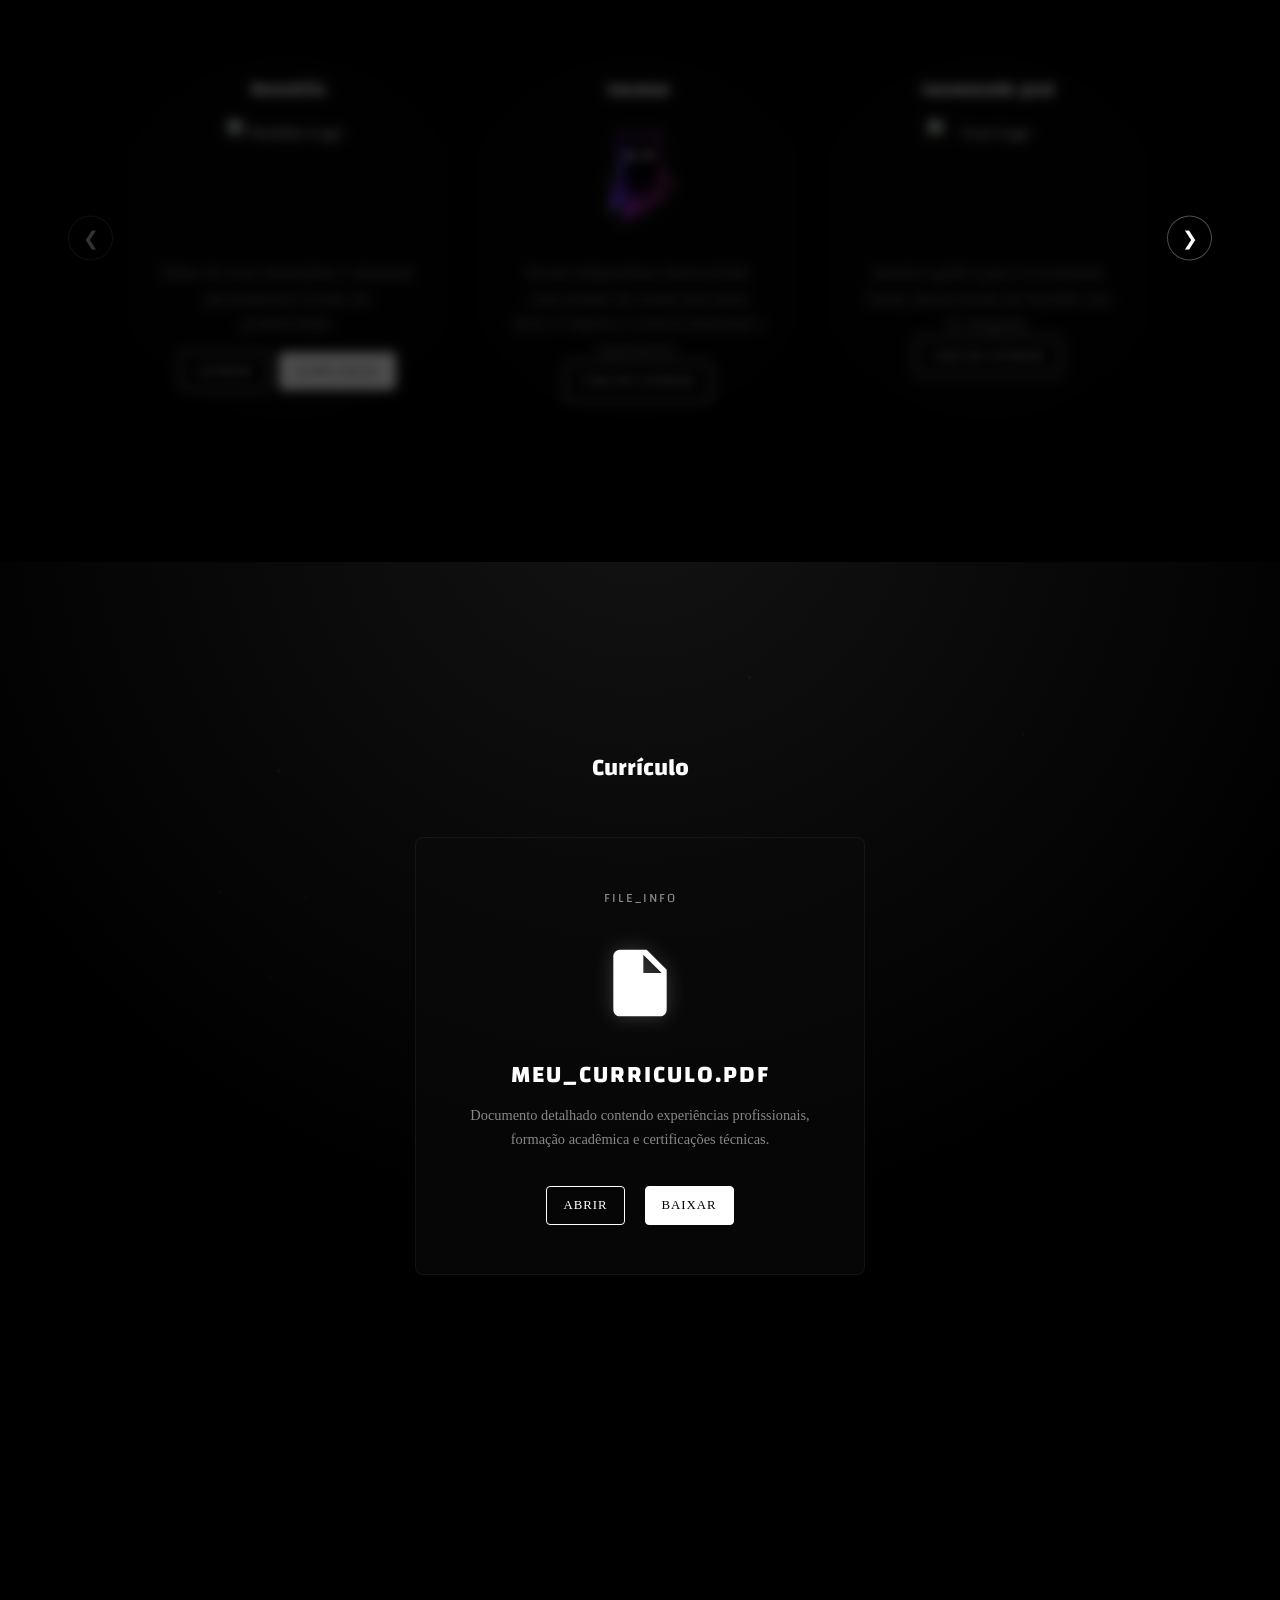
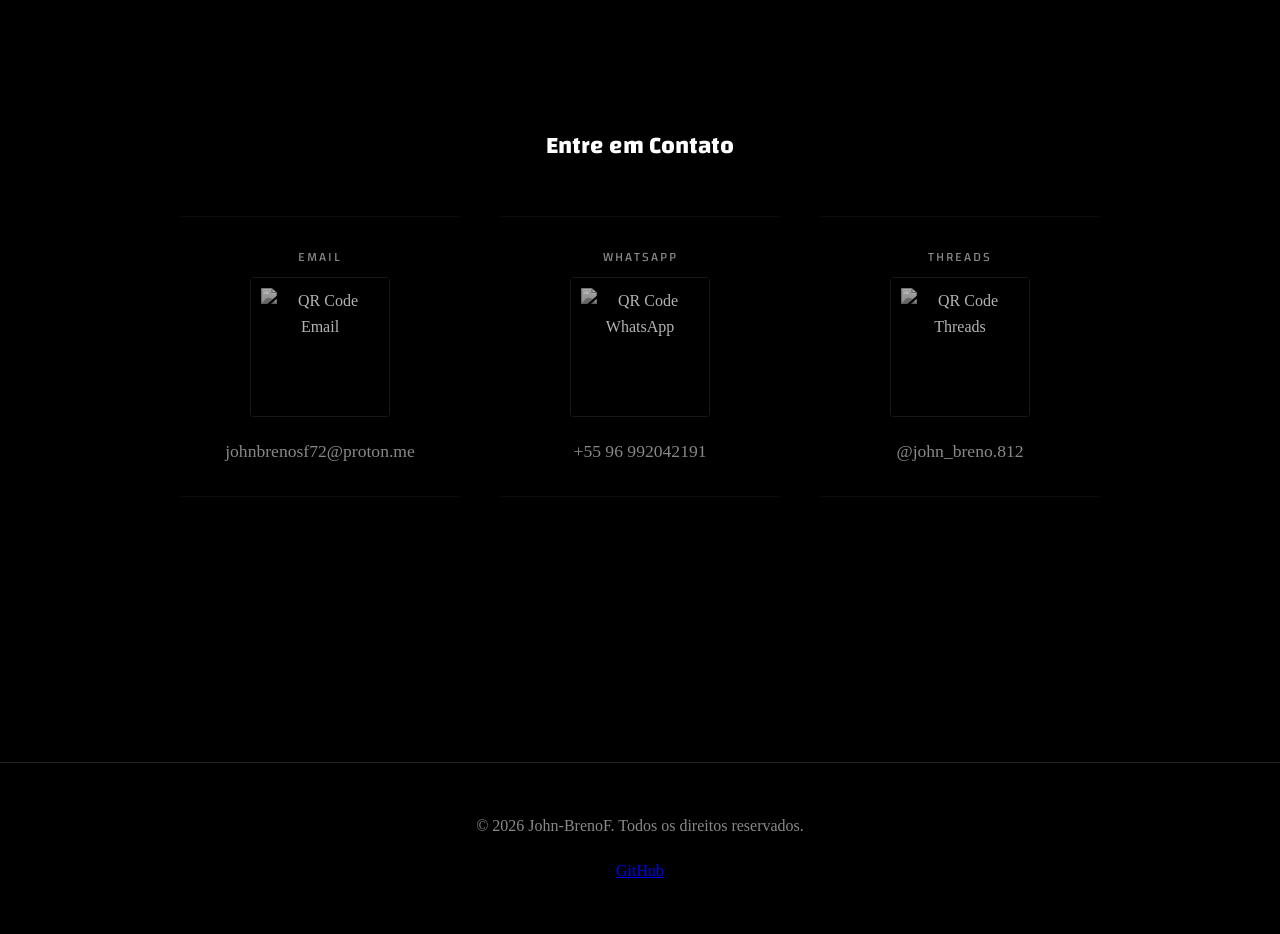
==== commit 8541e695: "Adiciona contagem regressiva ao mini-game Snake" ====
--- a/index.html
+++ b/index.html
@@ -271,6 +271,7 @@
             </div>
             <div class="game-footer">
                 <span id="snake-score">SCORE: 000</span>
+                <span id="game-countdown" style="color: var(--primary-color); font-weight: bold;"></span>
                 <span class="game-hint">USE [WASD] OR [ARROWS]</span>
             </div>
         </div>
--- a/page/scr/css/style.css
+++ b/page/scr/css/style.css
@@ -1459,6 +1459,19 @@
     cursor: pointer;
 }
 
+/* Efeito de Tremida para o Jogo */
+.game-window.shake-effect {
+    animation: game-shake 0.15s ease-out;
+}
+
+@keyframes game-shake {
+    0% { transform: translate(0); }
+    25% { transform: translate(-3px, 0); }
+    50% { transform: translate(3px, 0); }
+    75% { transform: translate(-2px, 0); }
+    100% { transform: translate(0); }
+}
+
 .game-body {
     padding: 20px;
     background: #000;
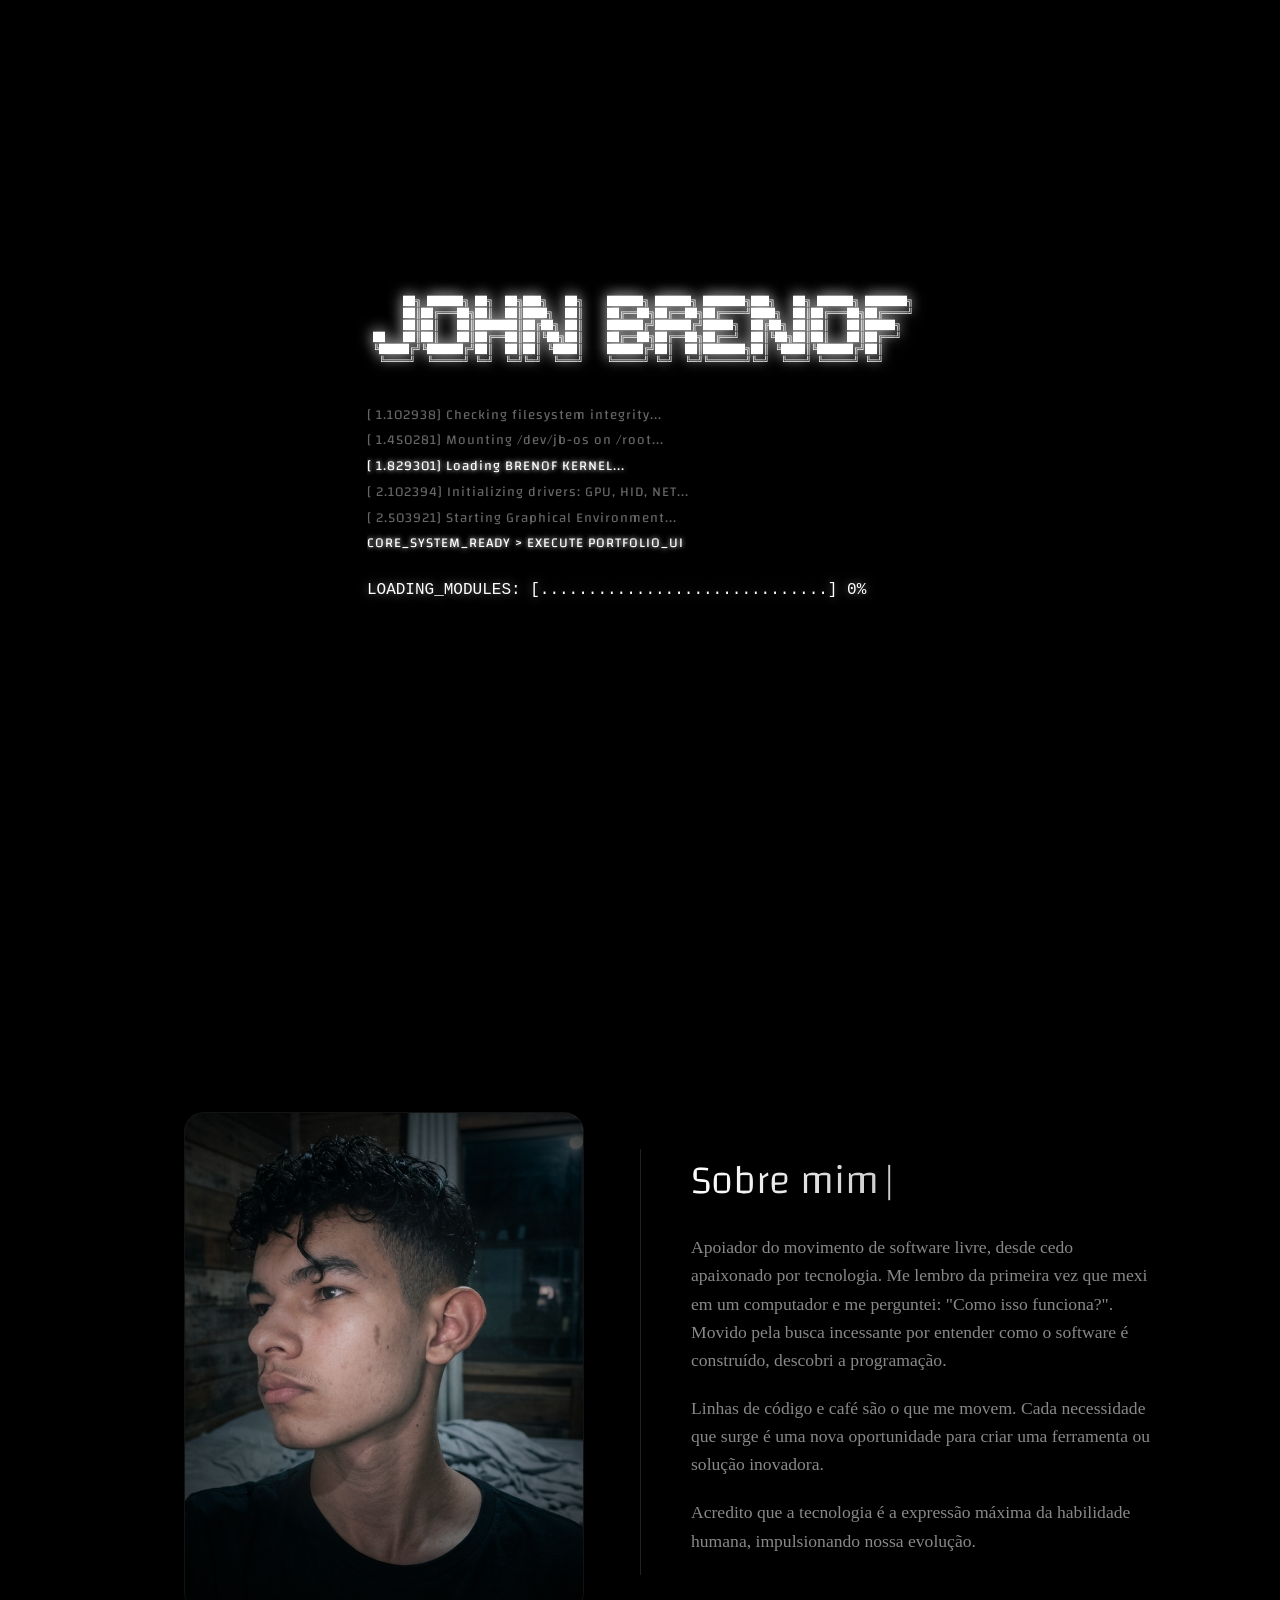
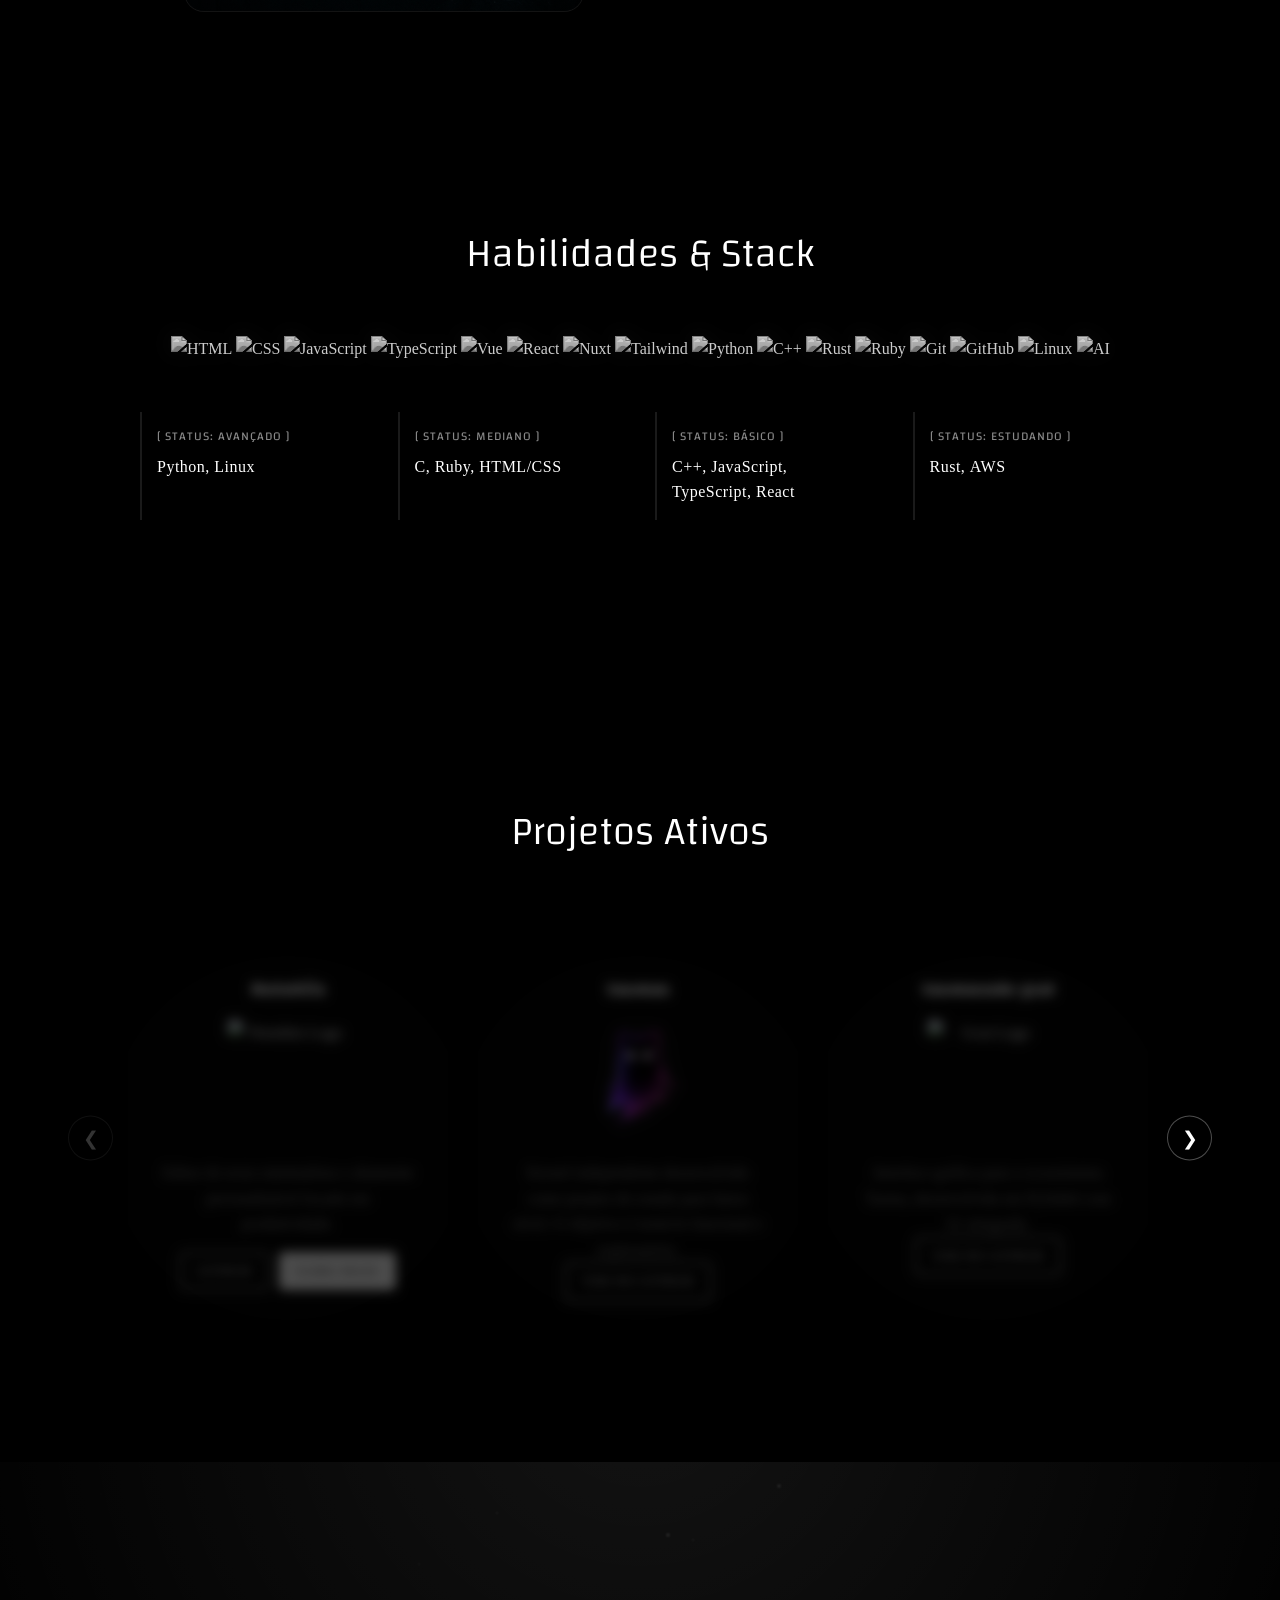
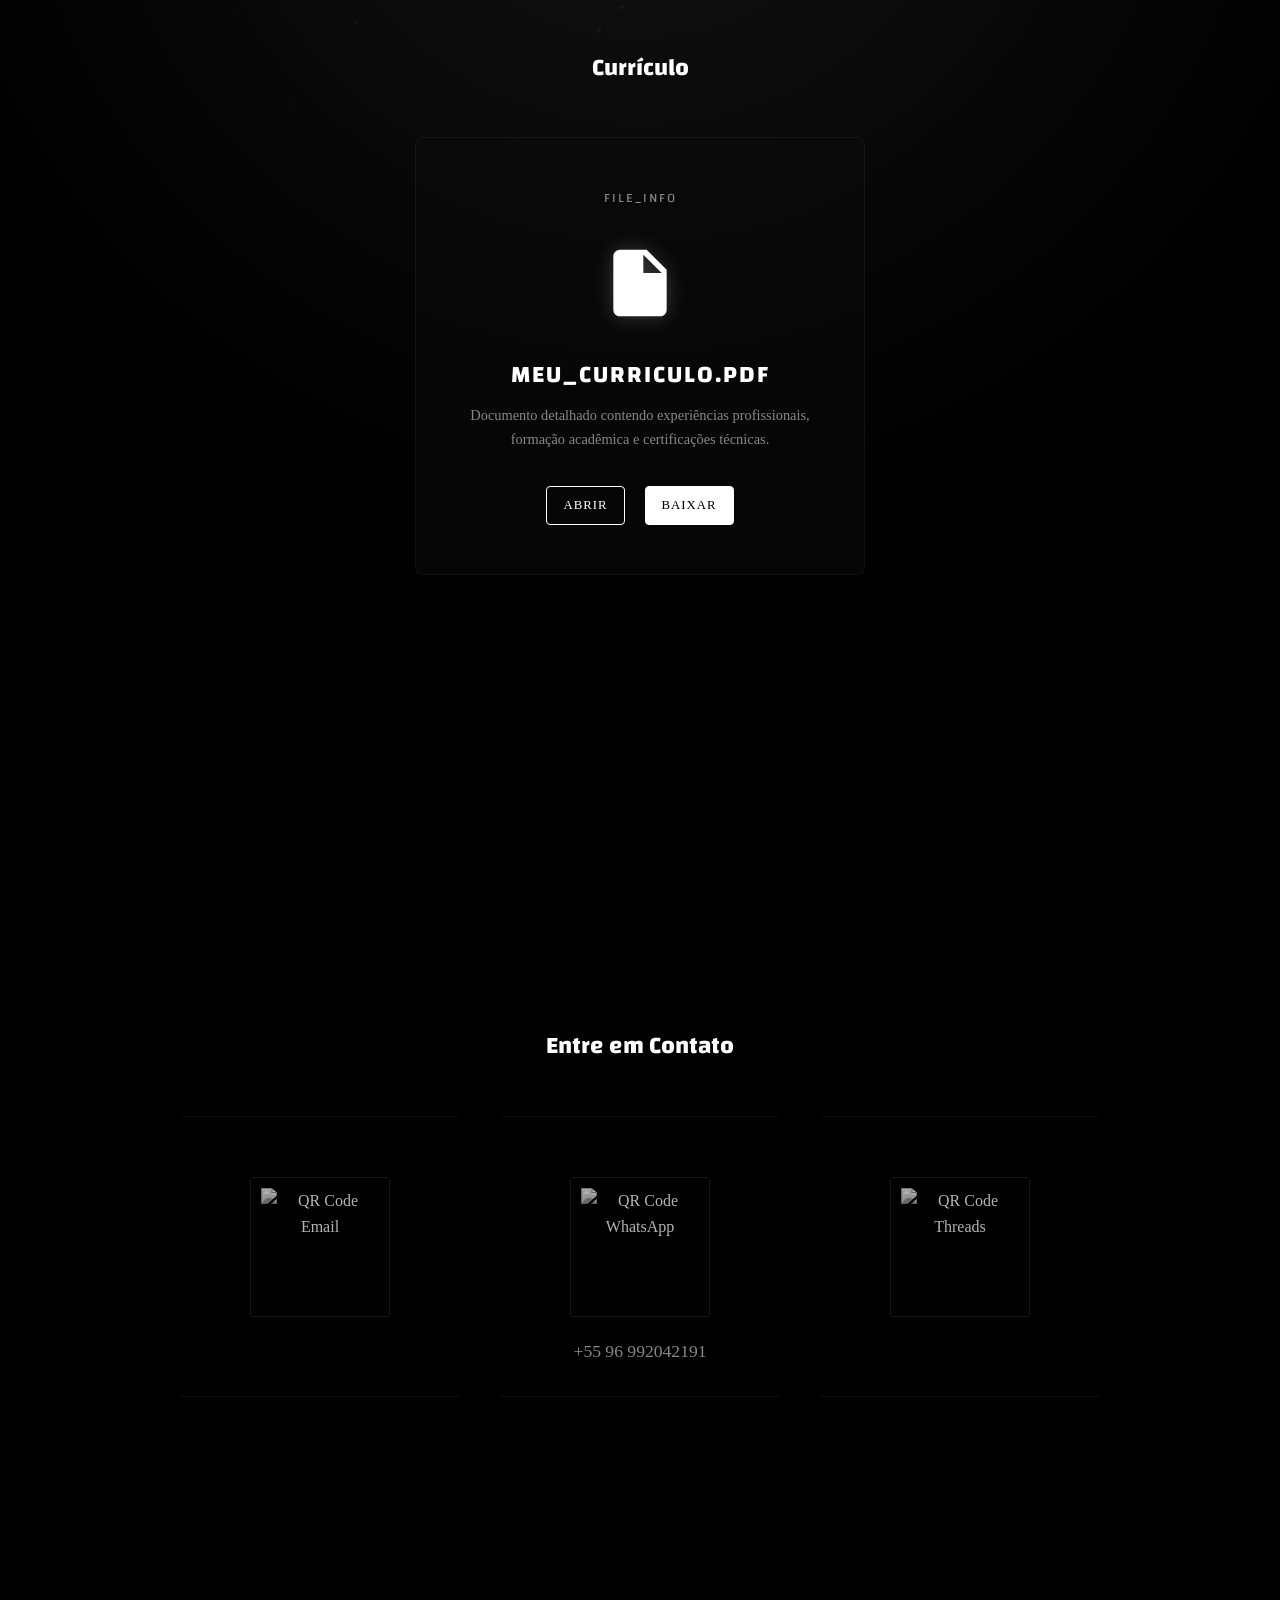
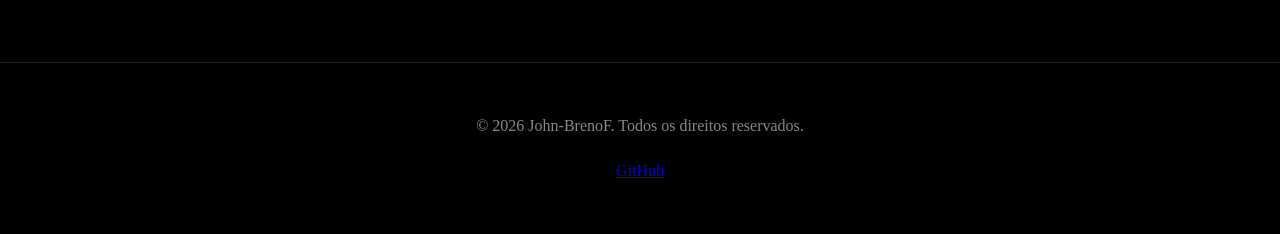
==== commit a59cfcb2: "Adiciona seção de boas-vindas com partículas e estilização ao portfólio" ====
--- a/index.html
+++ b/index.html
@@ -36,7 +36,6 @@
     </div>
 
     <div id="flashlight-overlay"></div>
-    <canvas id="glitch-canvas"></canvas>
     <div class="gradient-line top-line"></div>
 
     <nav class="top-bar">
@@ -60,6 +59,19 @@
         </ul>
     </nav>
 
+    <section id="welcome" class="welcome-section">
+        <div class="welcome-bg"></div>
+        <div class="welcome-particles" id="welcome-particles"></div>
+        <div class="welcome-content">
+            <h1 class="typewriter-text neon-flicker">BEM-VINDO</h1>
+            <p>Seja bem-vindo ao meu pedaço de mundo digital.</p>
+            <p>Por favor, pegue uma lanterna, pois eu não gosto muito de luz, mas fique à vontade para ativar o tema claro.</p>
+            <p>Saiba que, para se conectar melhor ao meu mundo, o tema escuro é o ideal.</p>
+            <p>estou desevolvendo esse mundo com muito apego , pois arqui é para expressar meuss penssamentos da madrugada </p>
+        </div>
+        <div class="welcome-mask"></div>
+    </section>
+
     <main class="container">
         <section id="sobre" class="about-section">
             <div class="card-3d-container">
--- a/page/scr/css/style.css
+++ b/page/scr/css/style.css
@@ -7,7 +7,7 @@
     --text-gray: #888;
     --card-bg: rgba(10, 10, 10, 0.6);
     --card-border: rgba(255, 255, 255, 0.05);
-    --flashlight-color: rgba(255, 255, 255, 0.06);
+    --flashlight-color: rgba(255, 255, 255, 0.6); /* Lanterna ainda mais potente */
     --particle-color: rgba(255, 255, 255, 0.4);
     --glass-bg: rgba(0, 0, 0, 0.8);
     --boot-bg: #000;
@@ -44,19 +44,6 @@
     line-height: 1.6;
     overflow-x: hidden;
     transition: background-color 0.5s cubic-bezier(0.4, 0, 0.2, 1), color 0.5s ease;
-}
-
-/* Efeito de flash/glitch na troca de tema */
-body.theme-transitioning {
-    animation: theme-glitch-flash 0.4s steps(4) forwards;
-}
-
-@keyframes theme-glitch-flash {
-    0% { filter: brightness(2) contrast(1.5) hue-rotate(90deg); opacity: 0.8; }
-    25% { transform: translateX(5px) skewX(5deg); filter: invert(0.2); }
-    50% { transform: translateX(-5px) skewX(-5deg); filter: brightness(0.5); }
-    75% { transform: scale(1.02); filter: contrast(2); }
-    100% { filter: none; transform: none; opacity: 1; }
 }
 
 /* Bloqueio de scroll durante o boot */
@@ -257,24 +244,11 @@
     pointer-events: none;
     z-index: 9998; /* Logo abaixo das scanlines */
     background: radial-gradient(
-        circle 250px at var(--mouse-x, -100%) var(--mouse-y, -100%),
+        circle 400px at var(--mouse-x, -100%) var(--mouse-y, -100%),
         var(--flashlight-color) 0%,
-        transparent 40%,
-        transparent 80%
+        transparent 15%, /* Núcleo ultra focado */
+        transparent 100%
     );
-}
-
-/* Efeito de Tremida no Body */
-.shake-effect {
-    animation: glitch-shake 0.15s linear both; /* Tremida única e rápida */
-}
-
-@keyframes glitch-shake {
-    0% { transform: translate(0); }
-    25% { transform: translate(-4px, 0); }
-    50% { transform: translate(4px, 0); }
-    75% { transform: translate(-2px, 0); }
-    100% { transform: translate(0); }
 }
 
 /* Linhas de Degradê Fixas */
@@ -299,6 +273,140 @@
 .bottom-line {
     bottom: 0;
     background: linear-gradient(90deg, var(--secondary-color), #4b0082);
+}
+
+/* Seção de Boas-vindas */
+.welcome-section {
+    position: relative;
+    width: 100%;
+    height: 100vh;
+    display: flex;
+    justify-content: flex-start; /* Alinha o container de conteúdo à esquerda */
+    align-items: center;
+    background: #000;
+    overflow: hidden;
+    z-index: 10;
+    padding-left: 10%; /* Recuo lateral para o texto */
+}
+
+.welcome-bg {
+    position: absolute;
+    inset: 0;
+    background: url('https://i.pinimg.com/originals/cb/10/99/cb109999e76292b5288868a61c043b90.gif') no-repeat center center;
+    background-size: cover;
+    opacity: 1;
+    filter: brightness(0.98) contrast(1.4); /* Aumentado em ~8% conforme pedido */
+    animation: welcome-bg-zoom 40s linear infinite alternate;
+    z-index: 1;
+}
+
+@keyframes welcome-bg-zoom {
+    from { transform: scale(1); }
+    to { transform: scale(1.15); }
+}
+
+/* Efeito de Vinheta Intensa */
+.welcome-section::after {
+    content: '';
+    position: absolute;
+    inset: 0;
+    background: radial-gradient(circle, transparent 20%, #000 100%);
+    z-index: 2;
+    pointer-events: none;
+}
+
+.welcome-content {
+    position: relative;
+    z-index: 10; /* Agora acima da máscara de escuridão */
+    text-align: left;
+    max-width: 700px;
+    padding: 40px;
+    padding-left: 30px;
+    font-family: 'Changa', sans-serif;
+    text-shadow: 0 2px 10px rgba(0, 0, 0, 0.8); /* Garante leitura sobre qualquer parte da imagem */
+    border-left: 1px solid rgba(255, 255, 255, 0.1); /* Linha vertical estilo terminal */
+    background: linear-gradient(90deg, rgba(255,255,255,0.03) 0%, transparent 100%);
+}
+
+.neon-flicker {
+    animation: neon-flicker-anim 5s infinite;
+}
+
+@keyframes neon-flicker-anim {
+    0%, 18%, 22%, 25%, 53%, 57%, 100% {
+        text-shadow: 0 0 8px #fff, 0 0 15px var(--accent-glow);
+        opacity: 1;
+    }
+    20%, 24%, 55% {
+        text-shadow: none;
+        opacity: 0.4;
+    }
+}
+
+.welcome-content h1 {
+    font-size: clamp(2.5rem, 10vw, 6rem);
+    color: #fff;
+    margin-bottom: 20px;
+    letter-spacing: 2px;
+    text-transform: uppercase;
+    line-height: 1;
+}
+
+.welcome-content p {
+    font-size: clamp(1.1rem, 2.5vw, 1.5rem);
+    color: var(--text-gray);
+    line-height: 1.6;
+    letter-spacing: 0.5px;
+    font-weight: 300;
+    margin-bottom: 20px;
+}
+
+.welcome-content p:last-child {
+    margin-bottom: 0;
+}
+
+/* A Camada de Escuridão que o Mouse Revela */
+.welcome-mask {
+    position: absolute;
+    inset: 0;
+    background: #000;
+    z-index: 5; /* Entre o fundo/partículas e o texto */
+    pointer-events: none;
+    -webkit-mask-image: radial-gradient(
+        circle 600px at var(--mouse-x, -500px) calc(var(--mouse-y, -500px) + var(--scroll-y, 0px)),
+        transparent 5%, /* Núcleo muito mais focado e forte */
+        black 100%
+    );
+    mask-image: radial-gradient(
+        circle 600px at var(--mouse-x, -500px) calc(var(--mouse-y, -500px) + var(--scroll-y, 0px)),
+        transparent 5%,
+        black 100%
+    );
+    transition: -webkit-mask-image 0.1s ease, mask-image 0.1s ease;
+}
+
+.welcome-particles {
+    position: absolute;
+    inset: 0;
+    z-index: 2; /* Fica atrás da máscara para só ser revelada pela luz */
+    pointer-events: none;
+}
+
+.welcome-particle {
+    position: absolute;
+    background: rgba(255, 255, 255, 0.4);
+    border-radius: 50%;
+    filter: blur(1px);
+    animation: float-dust 15s linear infinite;
+}
+
+body.light-mode .welcome-mask {
+    display: none; /* No modo claro, removemos a escuridão artificial */
+}
+
+body.light-mode .welcome-bg {
+    opacity: 0.2;
+    filter: grayscale(1) invert(1);
 }
 
 /* Top Bar */
@@ -1041,16 +1149,8 @@
 }
 
 .service-item:hover .footer-logo {
-    animation: img-distortion 0.4s steps(2) infinite;
     filter: brightness(1.2) contrast(1.1) drop-shadow(0 0 15px rgba(255, 255, 255, 0.3));
-}
-
-@keyframes img-distortion {
-    0% { clip-path: inset(10% 0 40% 0); transform: translate(-2px, 2px); }
-    25% { clip-path: inset(30% 0 10% 0); transform: translate(2px, -2px); }
-    50% { clip-path: inset(50% 0 20% 0); transform: translate(-1px, 3px); }
-    75% { clip-path: inset(20% 0 50% 0); transform: translate(3px, -1px); }
-    100% { clip-path: inset(0); transform: translate(0); }
+    transform: translateY(-5px);
 }
 
 @keyframes scanline-move {
@@ -1233,19 +1333,6 @@
     color: var(--primary-color) !important;
     text-shadow: 0 0 10px var(--accent-glow);
     cursor: default;
-}
-
-/* Efeito de Glitch nas Palavras */
-.word-glitch-active {
-    color: var(--primary-color) !important;
-    text-shadow: 2px 0 #ff007f, -2px 0 #8a2be2, 0 0 8px #fff;
-    animation: word-glitch-steps 0.2s steps(2) infinite;
-}
-
-@keyframes word-glitch-steps {
-    0% { transform: translate(2px, -1px) skew(5deg); }
-    50% { transform: translate(-2px, 1px) skew(-5deg); }
-    100% { transform: translate(0); }
 }
 
 @keyframes blink { 50% { opacity: 0; } }
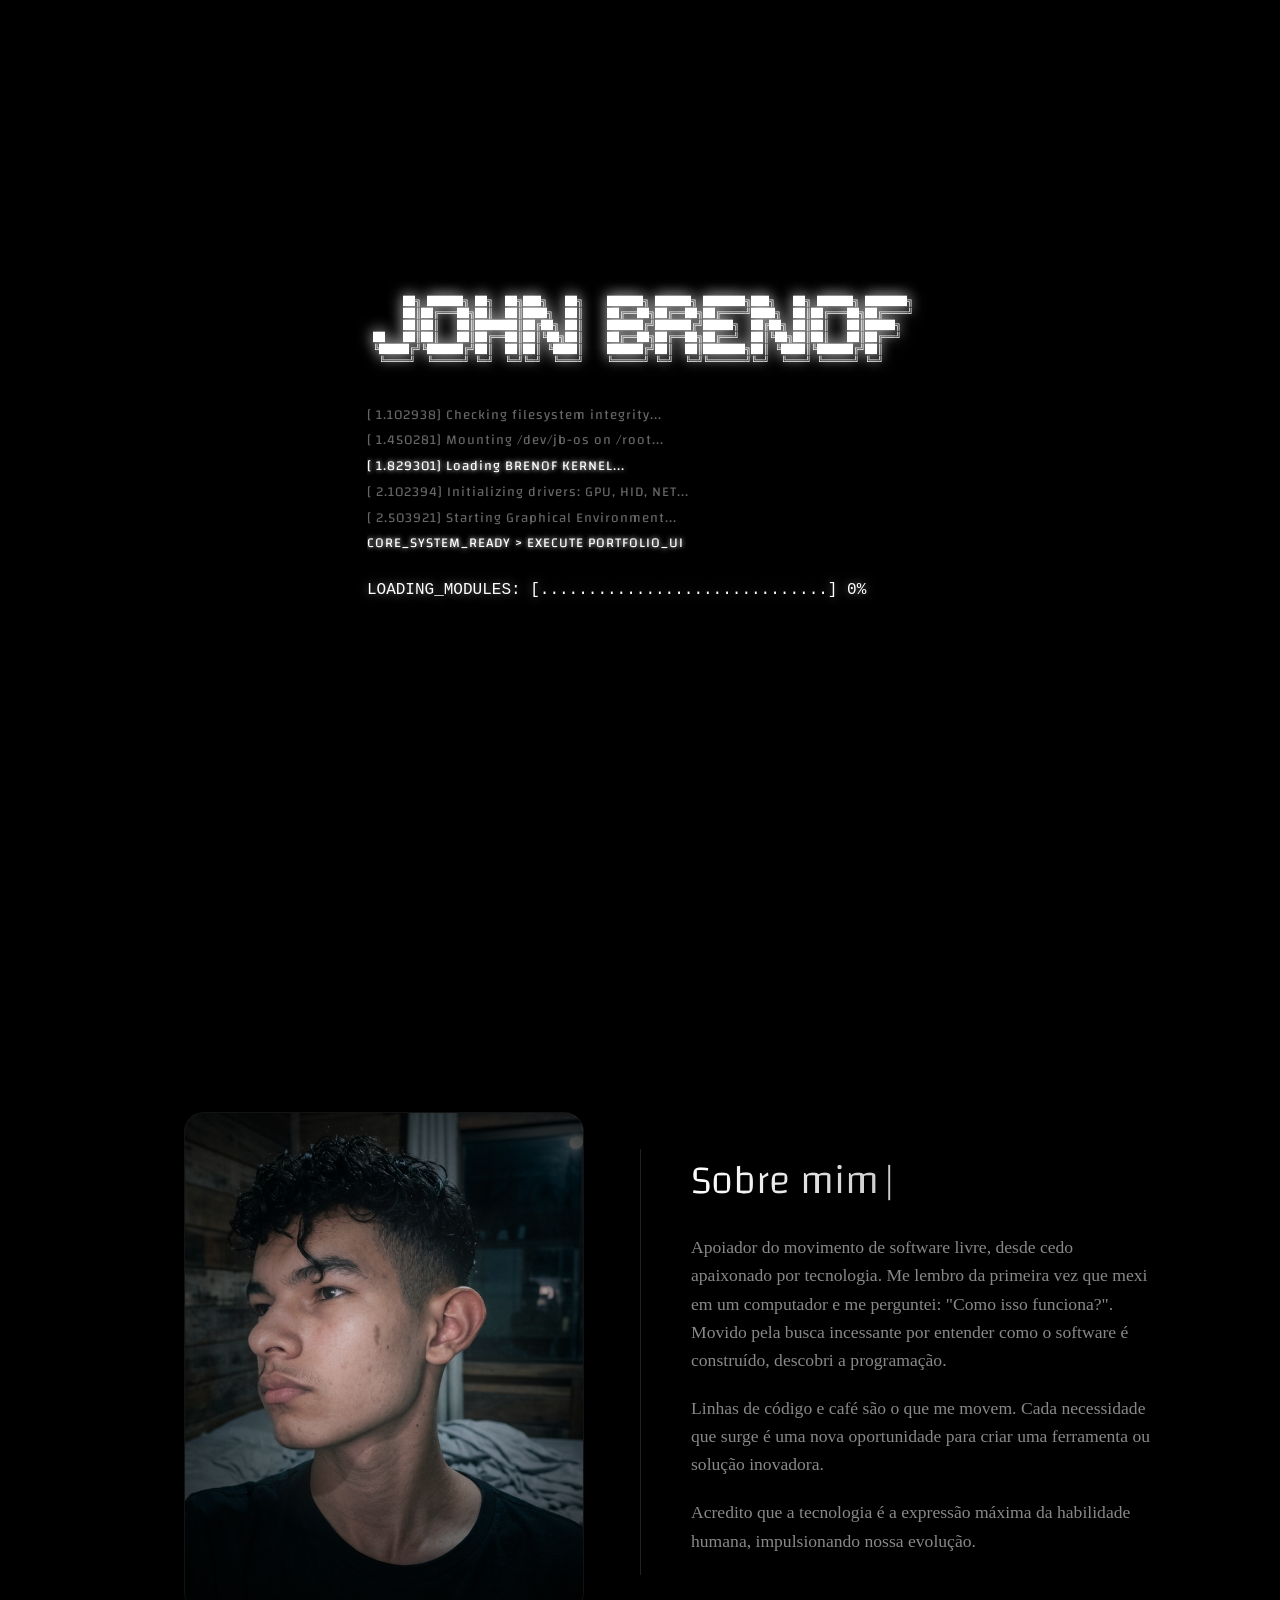
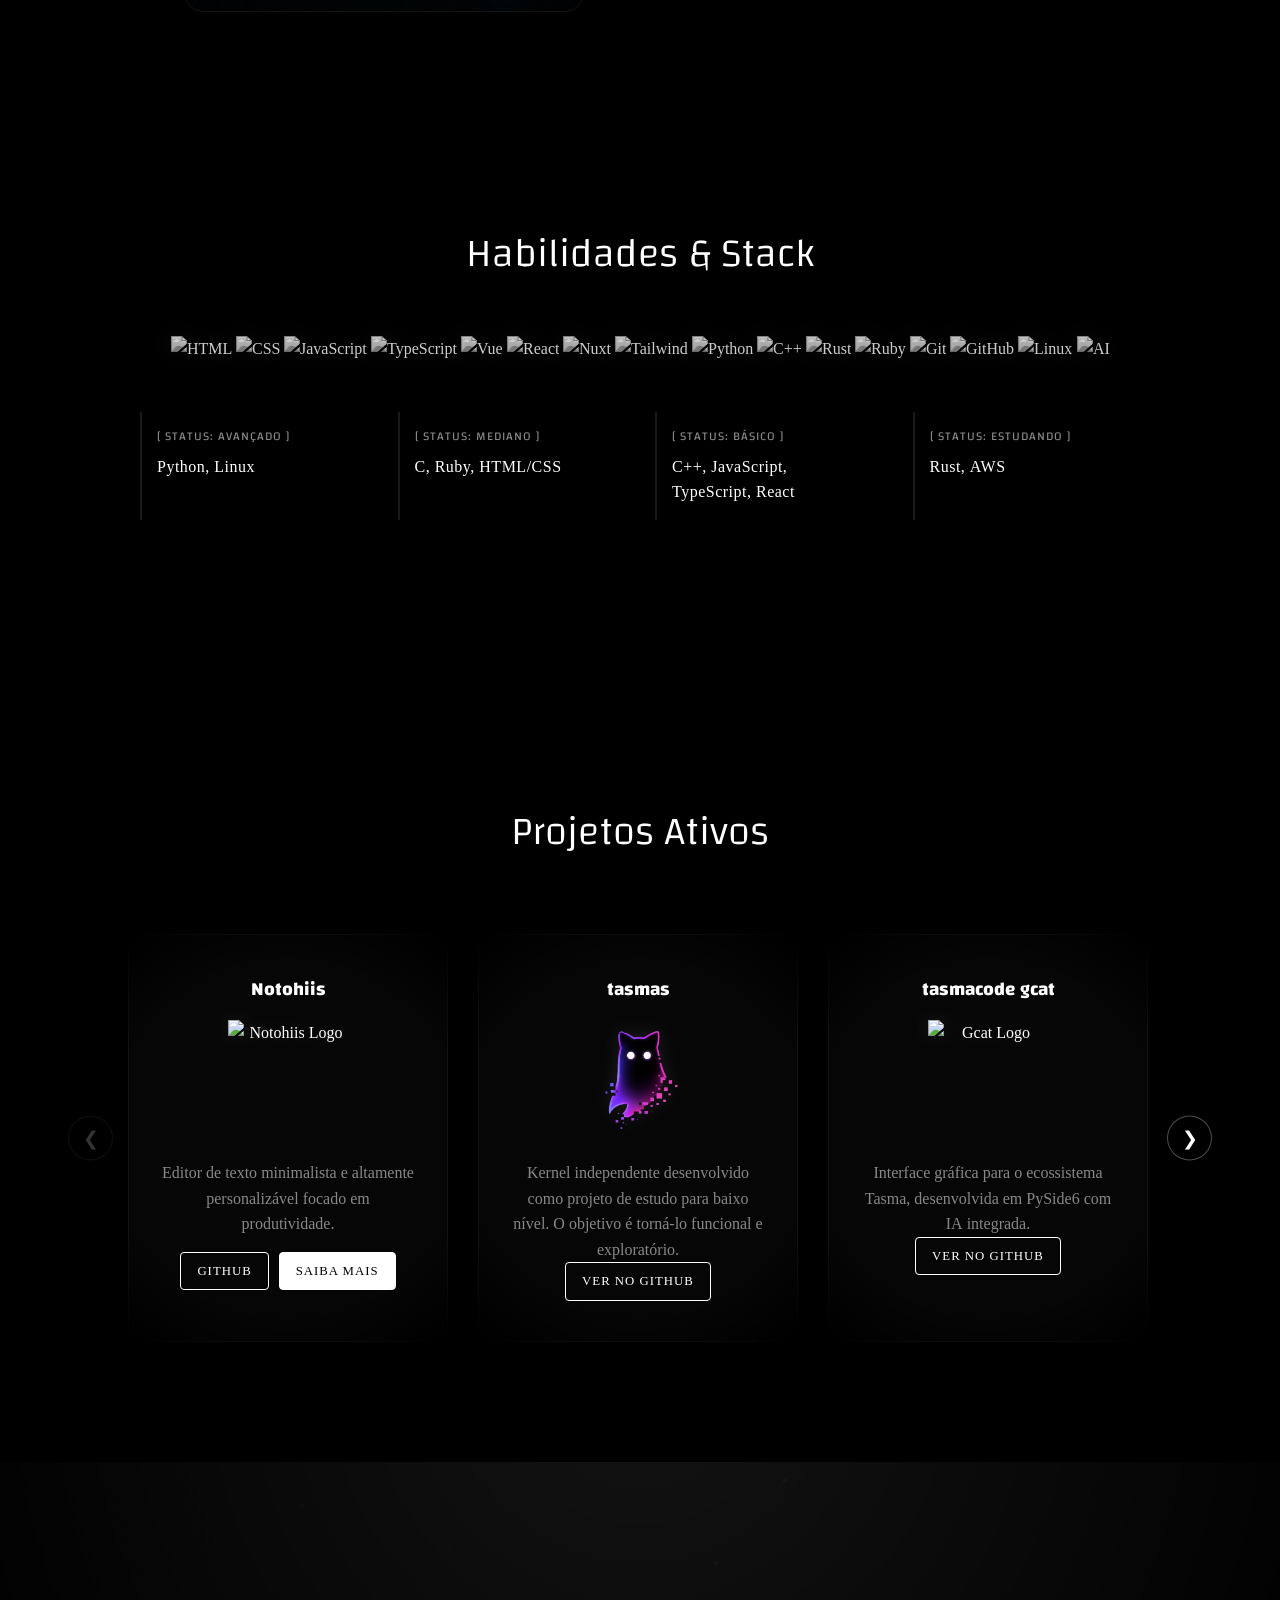
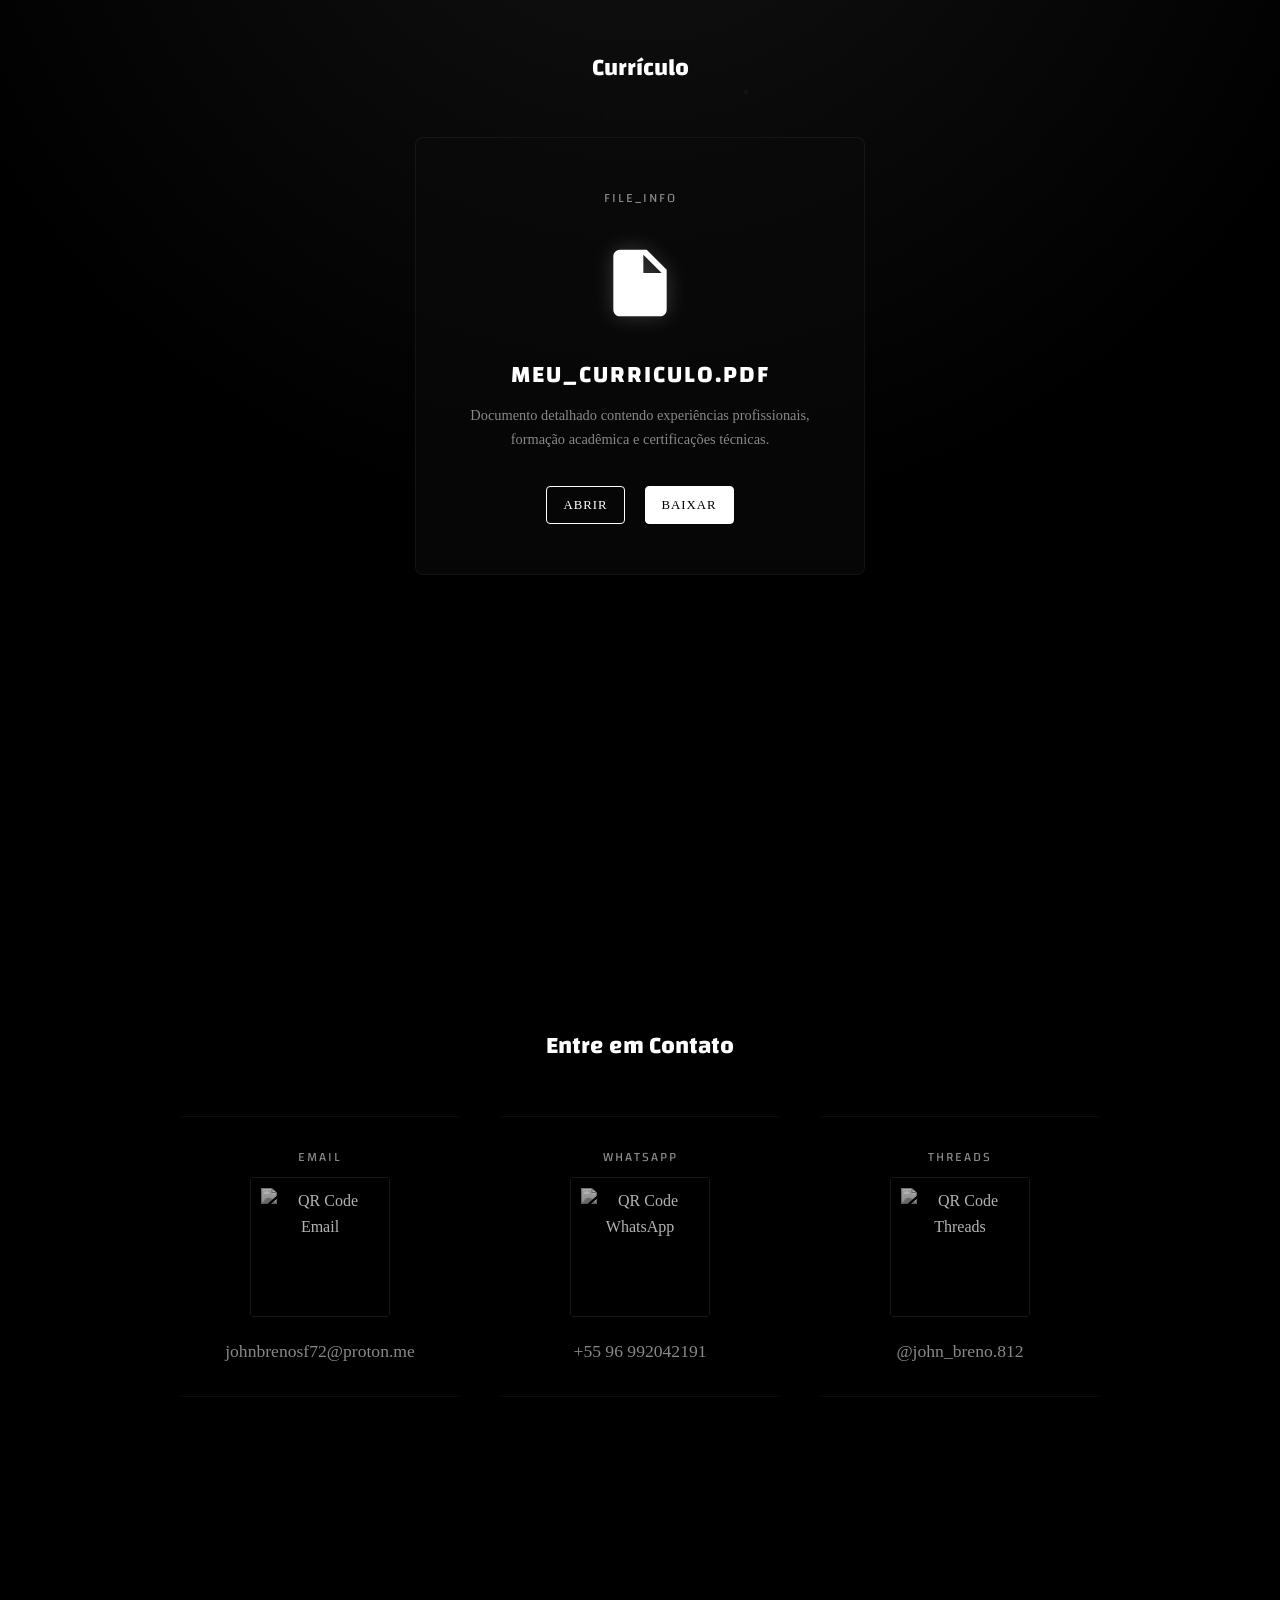
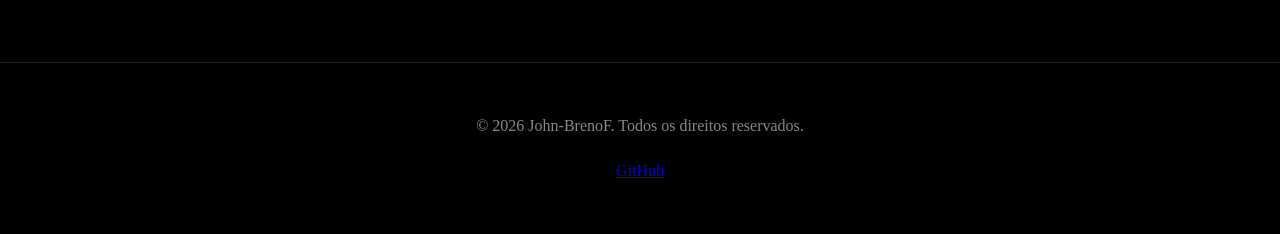
==== commit 77b3fcca: "Refactor code structure for improved readability and maintainability" ====
--- a/index.html
+++ b/index.html
@@ -69,6 +69,10 @@
             <p>Saiba que, para se conectar melhor ao meu mundo, o tema escuro é o ideal.</p>
             <p>estou desevolvendo esse mundo com muito apego , pois arqui é para expressar meuss penssamentos da madrugada </p>
         </div>
+        <div class="hidden-penguin">
+            <div class="speech-bubble">fodase o windows</div>
+            <img src="page/midias/imgs/Pingüino.png" alt="Penguin">
+        </div>
         <div class="welcome-mask"></div>
     </section>
 
--- a/page/scr/css/style.css
+++ b/page/scr/css/style.css
@@ -326,6 +326,37 @@
     text-shadow: 0 2px 10px rgba(0, 0, 0, 0.8); /* Garante leitura sobre qualquer parte da imagem */
     border-left: 1px solid rgba(255, 255, 255, 0.1); /* Linha vertical estilo terminal */
     background: linear-gradient(90deg, rgba(255,255,255,0.03) 0%, transparent 100%);
+    transform: translateY(var(--welcome-parallax, 0));
+    transition: transform 0.1s ease-out;
+}
+
+.hidden-penguin {
+    position: absolute;
+    bottom: 30px;
+    left: 30px;
+    z-index: 3; /* Atrás da máscara (z-index 5) para ser revelado pela lanterna */
+    display: flex;
+    flex-direction: column;
+    align-items: center;
+    pointer-events: none;
+}
+
+.hidden-penguin img {
+    width: 60px;
+    image-rendering: pixelated;
+}
+
+.speech-bubble {
+    background: #fff;
+    color: #000;
+    padding: 5px 12px;
+    border-radius: 8px;
+    font-family: 'Changa', sans-serif;
+    font-size: 0.75rem;
+    font-weight: bold;
+    margin-bottom: 10px;
+    position: relative;
+    text-transform: uppercase;
 }
 
 .neon-flicker {
